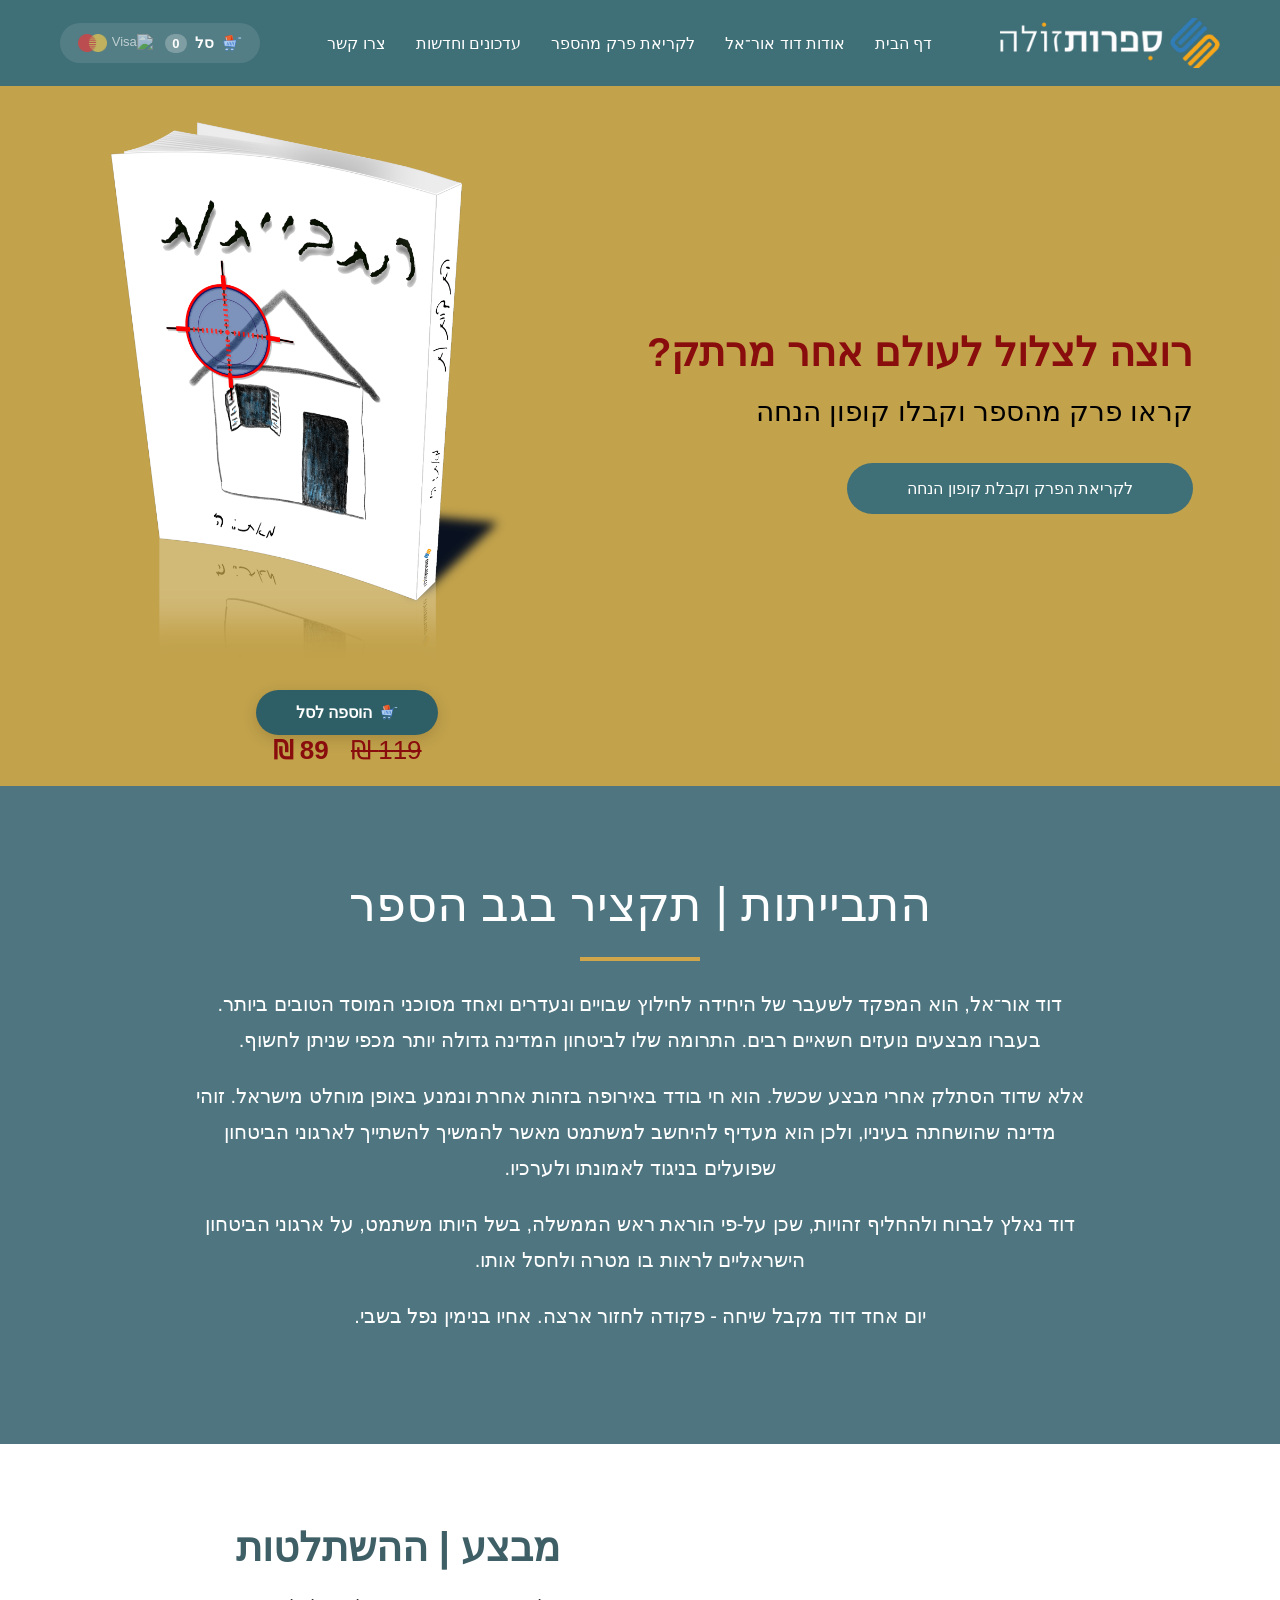
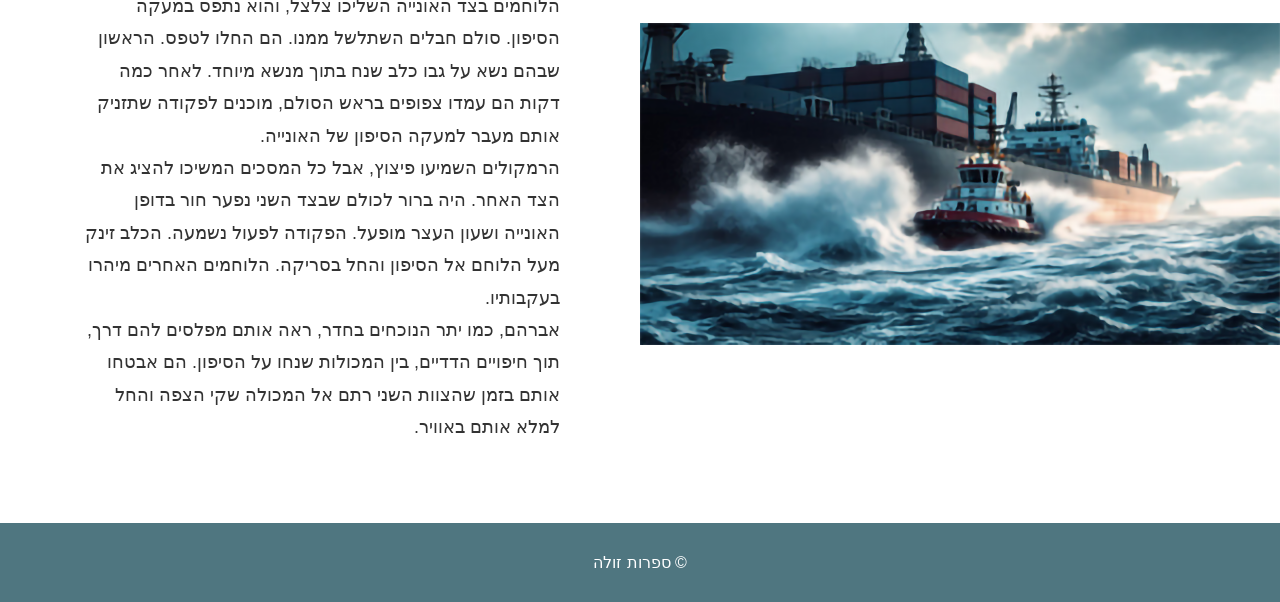
==== index.html @ fcc539bd "back to floating words though no cart" ====
<!DOCTYPE html>
<html lang="he" dir="rtl">
<head>
    <meta charset="UTF-8">
    <meta name="viewport" content="width=device-width, initial-scale=1">
    <title>ספרות זולה</title>
    <link rel="stylesheet" href="css/style.css">
</head>

<body>
<div id="floating-words"></div>

<!-- NAVBAR -->
<script src="js/header.js"></script>

<!-- HERO -->

<section class="hero">

    <div class="hero-overlay"></div>

    <div class="hero-content">

        <div class="text-side">
            <h1 class="headline">רוצה לצלול לעולם אחר מרתק?</h1>
            <h2 class="subheadline">קראו פרק מהספר וקבלו קופון הנחה</h2>
            <button class="cta-btn" onclick="location.href='perek.html'">לקריאת הפרק וקבלת קופון הנחה</button>
        </div>

        <div class="book-side">
            <img class="book-img" src="images/bookcover-ready.png" alt="כריכת הספר התבייתות">
            <button class="add-cart-btn" onclick="addToCart('התבייתות – דוד אור־אל', 89)">
                <img src="images/cart.png" alt="" class="btn-cart-icon">
                הוספה לסל
            </button>
            <div class="price-area">
                <span class="old-price">119 ₪</span>
                <span class="new-price">89 ₪</span>
            </div>
        </div>

    </div>

</section>

<!-- SUMMARY -->

<section class="summary">

    <h2>התבייתות | תקציר בגב הספר</h2>

    <div class="gold-line"></div>

    <p>
        דוד אור־אל, הוא המפקד לשעבר של היחידה לחילוץ שבויים ונעדרים ואחד מסוכני המוסד הטובים ביותר. בעברו מבצעים נועזים חשאיים רבים. התרומה שלו לביטחון המדינה גדולה יותר מכפי שניתן לחשוף.
    </p>

    <p>
        אלא שדוד הסתלק אחרי מבצע שכשל. הוא חי בודד באירופה בזהות אחרת ונמנע באופן מוחלט מישראל. זוהי מדינה שהושחתה בעיניו, ולכן הוא מעדיף להיחשב למשתמט מאשר להמשיך להשתייך לארגוני הביטחון שפועלים בניגוד לאמונתו ולערכיו.
    </p>

    <p>
        דוד נאלץ לברוח ולהחליף זהויות, שכן על-פי הוראת ראש הממשלה, בשל היותו משתמט, על ארגוני הביטחון הישראליים לראות בו מטרה ולחסל אותו.
    </p>

    <p>
        יום אחד דוד מקבל שיחה - פקודה לחזור ארצה. אחיו בנימין נפל בשבי.
    </p>

</section>

<!-- SECOND SECTION -->

<section class="section-two">

    <img src="images/ship.png" alt="תרגיל שייטת">

    <div class="text">

        <h2>מבצע | ההשתלטות</h2>

        <p>
            הלוחמים בצד האונייה השליכו צלצל, והוא נתפס במעקה הסיפון. סולם חבלים השתלשל ממנו. הם החלו לטפס. הראשון שבהם נשא על גבו כלב שנח בתוך מנשא מיוחד. לאחר כמה דקות הם עמדו צפופים בראש הסולם, מוכנים לפקודה שתזניק אותם מעבר למעקה הסיפון של האונייה.
        </p>

        <p>
            הרמקולים השמיעו פיצוץ, אבל כל המסכים המשיכו להציג את הצד האחר. היה ברור לכולם שבצד השני נפער חור בדופן האונייה ושעון העצר מופעל. הפקודה לפעול נשמעה. הכלב זינק מעל הלוחם אל הסיפון והחל בסריקה. הלוחמים האחרים מיהרו בעקבותיו.
        </p>

        <p>
            אברהם, כמו יתר הנוכחים בחדר, ראה אותם מפלסים להם דרך, תוך חיפויים הדדיים, בין המכולות שנחו על הסיפון. הם אבטחו אותם בזמן שהצוות השני רתם אל המכולה שקי הצפה והחל למלא אותם באוויר.
        </p>

    </div>

</section>

<!-- FOOTER -->

<footer class="site-footer">
    <p>© ספרות זולה</p>
</footer>

<script>
(function() {
    var words = ["מוסד", "מרגלים", "ריגול", "צה״ל", "מתח", "פטריוטים", "מבצעים", "פוליטיקה", "שחיתות", "ישראל", "אהבה", "הרפתקאה", "שב״כ", "תחכום", "תחבולה", "עניין", "ריגוש", "שמחה", "פיתויים", "אכזבות"];
    var container = document.getElementById('floating-words');
    var activeWords = new Set();
    if (!container) return;

    function spawn() {
        if (!container) return;

        // Pick a word that isn't currently on screen
        var available = words.filter(function(w) { return !activeWords.has(w); });
        if (available.length === 0) {
            // All words are active — wait and retry
            setTimeout(spawn, 500);
            return;
        }

        var el = document.createElement('div');
        el.style.cssText = 'position:absolute;font-family:Frank Ruhl Libre,serif;font-weight:700;white-space:nowrap;user-select:none;opacity:0;color:black;pointer-events:none;';
        el.textContent = available[Math.floor(Math.random() * available.length)];
        el.style.left = (10 + Math.random() * 75) + 'vw';
        el.style.top = (10 + Math.random() * 70) + 'vh';
        el.style.fontSize = (20 + Math.floor(Math.random() * 25)) + 'px';
        var dirX = (Math.random() > 0.5 ? 1 : -1) * (80 + Math.random() * 120);
        var dirY = (Math.random() > 0.5 ? 1 : -1) * (80 + Math.random() * 120);
        el.style.setProperty('--dx', dirX + 'px');
        el.style.setProperty('--dy', dirY + 'px');
        el.style.animation = 'floatDrift 3s ease-out forwards';
        container.appendChild(el);

        // Track this word as active so it won't reappear until it finishes
        var wordText = el.textContent;
        activeWords.add(wordText);

        // Remove from active set when animation ends
        el.addEventListener('animationend', function() {
            activeWords.delete(wordText);
            el.remove();
        });

        // Schedule next spawn after this one finishes
        setTimeout(spawn, 4000 + Math.random() * 5000);
    }

    // Start with a few words at staggered intervals
    spawn();
    setTimeout(spawn, 800);
    setTimeout(spawn, 1600);
})();
</script>
</body>
</html>
---- css/style.css ----
/* ================= GLOBAL ================= */

* {
  margin: 0;
  padding: 0;
  box-sizing: border-box;
}

body {
  font-family: 'Heebo', sans-serif;
  direction: rtl;
  background: white;
}

/* ================= FLOATING WORDS ================= */
#floating-words {
    position: fixed;
    top: 0;
    left: 0;
    width: 100%;
    height: 100%;
    z-index: 99999;
    pointer-events: none;
    overflow: hidden;
}

@keyframes floatDrift {
    0%   { opacity: 0; transform: translate(0, 0); }
    6%   { opacity: 0.75; }
    80%  { opacity: 0.75; transform: translate(calc(var(--dx) * 0.8), calc(var(--dy) * 0.8)); }
    88%  { opacity: 0; transform: translate(var(--dx), var(--dy)); }
    100% { opacity: 0; transform: translate(var(--dx), var(--dy)); }
}

/* ================= SUMMARY SECTION ================= */
.summary {
    background: #4f7680;
    color: white;
    padding: 90px 20px;
    text-align: center;
}

.summary h2 {
    font-size: 48px;
    font-weight: 300;
}

.gold-line {
    width: 120px;
    height: 4px;
    background: #d1a64a;
    margin: 25px auto;
}

.summary p {
    max-width: 900px;
    margin: 20px auto;
    font-size: 20px;
    line-height: 1.8;
}

/* ================= SECOND SECTION ================= */
.section-two {
    display: flex;
    align-items: center;
}

.section-two img {
    width: 50%;
    display: block;
}

.section-two .text {
    width: 50%;
    padding: 80px;
}

.section-two h2 {
    font-size: 40px;
    color: #3f5f67;
    margin-bottom: 20px;
}

.section-two .text p {
    font-size: 18px;
    line-height: 1.8;
    color: #333;
}

/* ================= SITE FOOTER ================= */
.site-footer {
    background: #4f7680;
    color: white;
    text-align: center;
    padding: 30px;
    direction: rtl;
}

/* ============= UNIFIED SITE HEADER ============ */
.site-header {
    background: #3f6f77;
    display: flex;
    justify-content: space-between;
    align-items: center;
    padding: 18px 60px;
    color: white;
}

.header-container {
    display: flex;
    align-items: center;
    justify-content: space-between;
    width: 100%;
    max-width: 1400px;
    margin: 0 auto;
}

.site-header .logo img {
    height: 50px;
    width: auto;
    display: block;
}

.main-menu {
    display: flex;
    gap: 30px;
}

.main-menu a {
    color: white;
    text-decoration: none;
    font-size: 16px;
    transition: 0.3s;
}

.main-menu a:hover {
    color: #d7b84a;
}

/* ============= CART AREA ============ */
.cart-area {
    display: flex;
    align-items: center;
    gap: 8px;
    cursor: pointer;
    padding: 8px 16px;
    border-radius: 25px;
    transition: 0.3s;
    position: relative;
    background: rgba(255,255,255,0.1);
    border: 2px solid transparent;
}

.cart-area:hover {
    background: rgba(255,255,255,0.2);
    border-color: rgba(255,255,255,0.3);
}

.cart-area.has-items {
    background: #d7b84a;
    border-color: #c9a83a;
}

.cart-area.has-items:hover {
    background: #c9a83a;
    border-color: #b89030;
}

.cart-area.has-items::before {
    content: '';
    position: absolute;
    top: -4px;
    right: -4px;
    width: 12px;
    height: 12px;
    background: #e74c3c;
    border-radius: 50%;
    border: 2px solid #3f6f77;
    animation: pulse 2s infinite;
}

@keyframes pulse {
    0%   { box-shadow: 0 0 0 0 rgba(231,76,60,0.5); }
    70%  { box-shadow: 0 0 0 8px rgba(231,76,60,0); }
    100% { box-shadow: 0 0 0 0 rgba(231,76,60,0); }
}

.cart-icon {
    height: 20px;
    width: auto;
    flex-shrink: 0;
}

.cart-label {
    font-size: 15px;
    font-weight: 600;
}

.cart-badge {
    background: rgba(255,255,255,0.25);
    color: white;
    font-size: 13px;
    font-weight: 700;
    padding: 2px 7px;
    border-radius: 12px;
    min-width: 22px;
    text-align: center;
    transition: 0.3s;
}

.cart-area.has-items .cart-badge {
    background: white;
    color: #3f6f77;
}

.secure-badge {
    font-size: 13px;
    opacity: 0.7;
    margin-right: 4px;
    display: flex;
    align-items: center;
    gap: 5px;
}

.payment-icon {
    height: 18px;
    width: auto;
    opacity: 0.9;
    vertical-align: middle;
}

.cart-area.has-items .payment-icon {
    opacity: 1;
}

/* ============= LEGACY navbar class (backward compat) ===== */
.navbar {
  background: #3f6f77;
  display: flex;
  justify-content: space-between;
  align-items: center;
  padding: 18px 60px;
  color: white;
}

.navbar .logo {
  font-size: 34px;
  font-weight: 800;
}

.navbar .logo img {
  height: 50px;
  width: auto;
  display: block;
}

.navbar .nav-center {
  display: flex;
  gap: 35px;
}

.navbar .nav-center a {
  color: white;
  text-decoration: none;
  font-size: 17px;
  transition: 0.3s;
}

.navbar .nav-center a:hover {
  color: #d7b84a;
}

.navbar .nav-left {
  display: flex;
  align-items: center;
  gap: 15px;
}

.navbar .nav-left img {
  height: 24px;
  margin-left: 10px;
}

/* ================= HERO (HOMEPAGE) ================= */

.hero {
  position: relative;
  background: #c2a24c;
  height: 700px;
  display: flex;
  align-items: center;
  justify-content: center;
  overflow: hidden;
}

.hero-overlay {
  position: absolute;
  width: 100%;
  height: 100%;
  background: rgba(194,162,76,0.9);
  top: 0;
  left: 0;
}

.hero-content {
  position: relative;
  display: flex;
  width: 90%;
  max-width: 1400px;
  justify-content: center;
  align-items: center;
  gap: 40px;
}

.book-side {
  text-align: center;
  flex-shrink: 0;
  display: flex;
  flex-direction: column;
  align-items: center;
}

.book-img {
  width: 520px;
  margin-bottom: 0;
}

.buy-btn {
  background: #2f5f66;
  color: white;
  border: none;
  padding: 14px 50px;
  border-radius: 12px;
  font-size: 16px;
  margin-bottom: 15px;
}

.price-blue {
  font-size: 28px;
  color: #2f5f66;
  font-weight: 600;
}

.text-side {
  text-align: right;
  max-width: 550px;
}

.headline {
  font-size: 40px;
  color: #8a0d0d;
  margin-bottom: 20px;
}

.subheadline {
  font-size: 28px;
  color: black;
  font-weight: 400;
  margin-bottom: 35px;
}

.cta-btn {
  background: #3f6f77;
  color: white;
  border: none;
  padding: 16px 60px;
  border-radius: 30px;
  font-size: 16px;
  margin-bottom: 30px;
  cursor: pointer;
}

.price-area {
  font-size: 26px;
}

.old-price {
  text-decoration: line-through;
  margin-left: 15px;
  color: #8a0d0d;
}

.new-price {
  color: #8a0d0d;
  font-weight: 600;
}

.add-cart-btn {
  display: inline-flex;
  align-items: center;
  gap: 8px;
  background: #2f5f66;
  color: white;
  border: none;
  padding: 13px 40px;
  border-radius: 25px;
  font-size: 16px;
  font-family: 'Heebo', sans-serif;
  font-weight: 600;
  cursor: pointer;
  transition: 0.2s;
  box-shadow: 0 4px 15px rgba(0,0,0,0.15);
  margin-top: 0;
  align-self: center;
}

.add-cart-btn:hover {
  background: #1e4048;
  transform: translateY(-2px);
  box-shadow: 0 6px 20px rgba(0,0,0,0.2);
}

.btn-cart-icon {
  width: 18px;
  height: auto;
}

/* ================= CART DRAWER ================= */

.cart-link {
  cursor: pointer;
  background: rgba(255,255,255,0.15);
  padding: 6px 16px;
  border-radius: 20px;
  font-size: 15px;
  transition: 0.3s;
}

.cart-link:hover {
  background: rgba(255,255,255,0.25);
}

.cart-drawer {
  position: fixed;
  top: 0;
  left: 0;
  width: 380px;
  height: 100vh;
  background: white;
  box-shadow: -5px 0 30px rgba(0,0,0,0.2);
  z-index: 1001;
  transform: translateX(-100%);
  transition: 0.3s;
  display: flex;
  flex-direction: column;
}

.cart-drawer.open {
  transform: translateX(0);
}

.cart-header {
  display: flex;
  justify-content: space-between;
  align-items: center;
  padding: 20px 25px;
  border-bottom: 1px solid #eee;
  background: #3f6f77;
  color: white;
}

.cart-header h3 {
  font-size: 20px;
}

.close-btn {
  background: none;
  border: none;
  font-size: 28px;
  color: white;
  cursor: pointer;
  line-height: 1;
}

.cart-items-list {
  flex: 1;
  overflow-y: auto;
  padding: 20px 25px;
}

.cart-items-list p {
  text-align: center;
  color: #888;
  font-size: 15px;
  padding: 30px 0;
}

.cart-footer {
  padding: 20px 25px;
  border-top: 1px solid #eee;
  background: #f9f9f9;
}

.total-row {
  font-size: 20px;
  font-weight: 700;
  margin-bottom: 15px;
  color: #3f6f77;
}

.checkout-btn {
  width: 100%;
  background: #3f6f77;
  color: white;
  border: none;
  padding: 14px;
  border-radius: 10px;
  font-size: 16px;
  cursor: pointer;
  transition: 0.3s;
}

.checkout-btn:hover {
  background: #2d535c;
}

#overlay {
  display: none;
  position: fixed;
  inset: 0;
  background: rgba(0,0,0,0.5);
  z-index: 1000;
}

/* ================= RESPONSIVE ================= */

@media (max-width: 1000px) {
  .hero-content {
    flex-direction: column;
    text-align: center;
  }

  .book-img {
    width: 220px;
  }

  .hero {
    height: auto;
    padding: 60px 0;
  }
}

/* ================= CHECKOUT POPUP ================= */

.checkout-popup {
    display: none;
    position: fixed;
    inset: 0;
    background: rgba(0,0,0,0.6);
    z-index: 9999;
    align-items: center;
    justify-content: center;
}

.checkout-popup-inner {
    background: white;
    border-radius: 20px;
    padding: 40px;
    max-width: 480px;
    width: 90%;
    text-align: center;
    direction: rtl;
    box-shadow: 0 20px 60px rgba(0,0,0,0.3);
    position: relative;
    animation: popupSlideIn 0.3s ease;
}

@keyframes popupSlideIn {
    from { transform: translateY(30px); opacity: 0; }
    to   { transform: translateY(0);    opacity: 1; }
}

.checkout-popup-icon {
    font-size: 50px;
    margin-bottom: 15px;
}

.checkout-popup h2 {
    font-family: 'Frank Ruhl Libre', serif;
    font-size: 26px;
    color: #2a2018;
    margin-bottom: 10px;
}

.checkout-popup p {
    font-size: 15px;
    color: #666;
    margin-bottom: 25px;
    line-height: 1.6;
}

.checkout-popup-total {
    font-size: 22px;
    font-weight: 700;
    color: #3f6f77;
    margin-bottom: 25px;
}

.checkout-popup-btns {
    display: flex;
    gap: 12px;
    justify-content: center;
    flex-wrap: wrap;
}

.checkout-popup .checkout-btn {
    background: #3f6f77;
    color: white;
    border: none;
    padding: 14px 30px;
    border-radius: 25px;
    font-size: 15px;
    font-family: 'Heebo', sans-serif;
    font-weight: 600;
    cursor: pointer;
    transition: 0.2s;
}

.checkout-popup .checkout-btn:hover {
    background: #2d535c;
}

.checkout-popup .continue-btn {
    background: white;
    color: #3f6f77;
    border: 2px solid #3f6f77;
    padding: 12px 28px;
    border-radius: 25px;
    font-size: 15px;
    font-family: 'Heebo', sans-serif;
    font-weight: 600;
    cursor: pointer;
    transition: 0.2s;
}

.checkout-popup .continue-btn:hover {
    background: #e8f2f4;
}

.checkout-popup .close-popup-btn {
    position: absolute;
    top: 15px;
    left: 20px;
    background: none;
    border: none;
    font-size: 26px;
    color: #999;
    cursor: pointer;
}

.checkout-popup .close-popup-btn:hover { color: #333; }

/* ===== ENHANCED CART STYLES ===== */

.cart-subtotal-row {
    font-size: 15px;
    color: #555;
    margin-bottom: 6px;
    text-align: left;
}

.cart-delivery-row {
    font-size: 14px;
    color: #555;
    margin-bottom: 6px;
    text-align: left;
    padding: 8px 0;
    border-top: 1px solid #eee;
}

.cart-delivery-row div {
    display: flex;
    justify-content: space-between;
}

.delivery-section {
    border-top: 1px solid #eee;
    padding-top: 10px;
    margin-top: 5px;
}

.delivery-label {
    font-size: 13px;
    color: #777;
    margin-bottom: 8px;
}

.delivery-options {
    display: flex;
    flex-direction: column;
    gap: 8px;
}

.delivery-option {
    display: flex;
    align-items: center;
    gap: 10px;
    padding: 10px 14px;
    border: 2px solid #e0e0e0;
    border-radius: 10px;
    cursor: pointer;
    transition: 0.2s;
    font-size: 14px;
    color: #333;
}

.delivery-option:hover {
    border-color: #3f6f77;
    background: #f0f7f8;
}

.delivery-option.selected {
    border-color: #3f6f77;
    background: #e8f2f4;
    color: #2d535c;
}

.delivery-option input[type="radio"] {
    accent-color: #3f6f77;
    width: 16px;
    height: 16px;
}

.delivery-name {
    flex: 1;
}

.delivery-price {
    font-weight: 600;
    color: #3f6f77;
}

.cart-item {
    display: flex;
    justify-content: space-between;
    align-items: center;
    padding: 12px 0;
    border-bottom: 1px solid #eee;
}

.cart-item-info {
    display: flex;
    flex-direction: column;
    gap: 3px;
    flex: 1;
}

.cart-item-name {
    font-size: 15px;
    font-weight: 600;
    color: #2a2018;
}

.cart-item-price {
    font-size: 14px;
    color: #555;
}

.cart-remove-btn {
    background: none;
    border: none;
    color: #999;
    font-size: 22px;
    cursor: pointer;
    padding: 0 0 0 6px;
    line-height: 1;
    transition: 0.2s;
    border-radius: 50%;
    width: 32px;
    height: 32px;
    display: flex;
    align-items: center;
    justify-content: center;
}

.cart-remove-btn:hover {
    color: #c0392b;
    background: #fdf0f0;
}

.cart-empty {
    text-align: center;
    color: #999;
    font-size: 15px;
    padding: 30px 0;
}

.total-row {
    display: flex;
    justify-content: space-between;
    font-size: 18px;
    font-weight: 700;
    color: #3f6f77;
    padding: 10px 0;
    border-top: 2px solid #3f6f77;
    margin-top: 5px;
}

/* Chapter responsive */

@media (max-width: 768px) {
  .site-header {
      padding: 14px 20px;
      flex-direction: column;
      gap: 10px;
  }

  .main-menu {
      gap: 15px;
      flex-wrap: wrap;
      justify-content: center;
  }

  .main-menu a {
      font-size: 14px;
  }
}
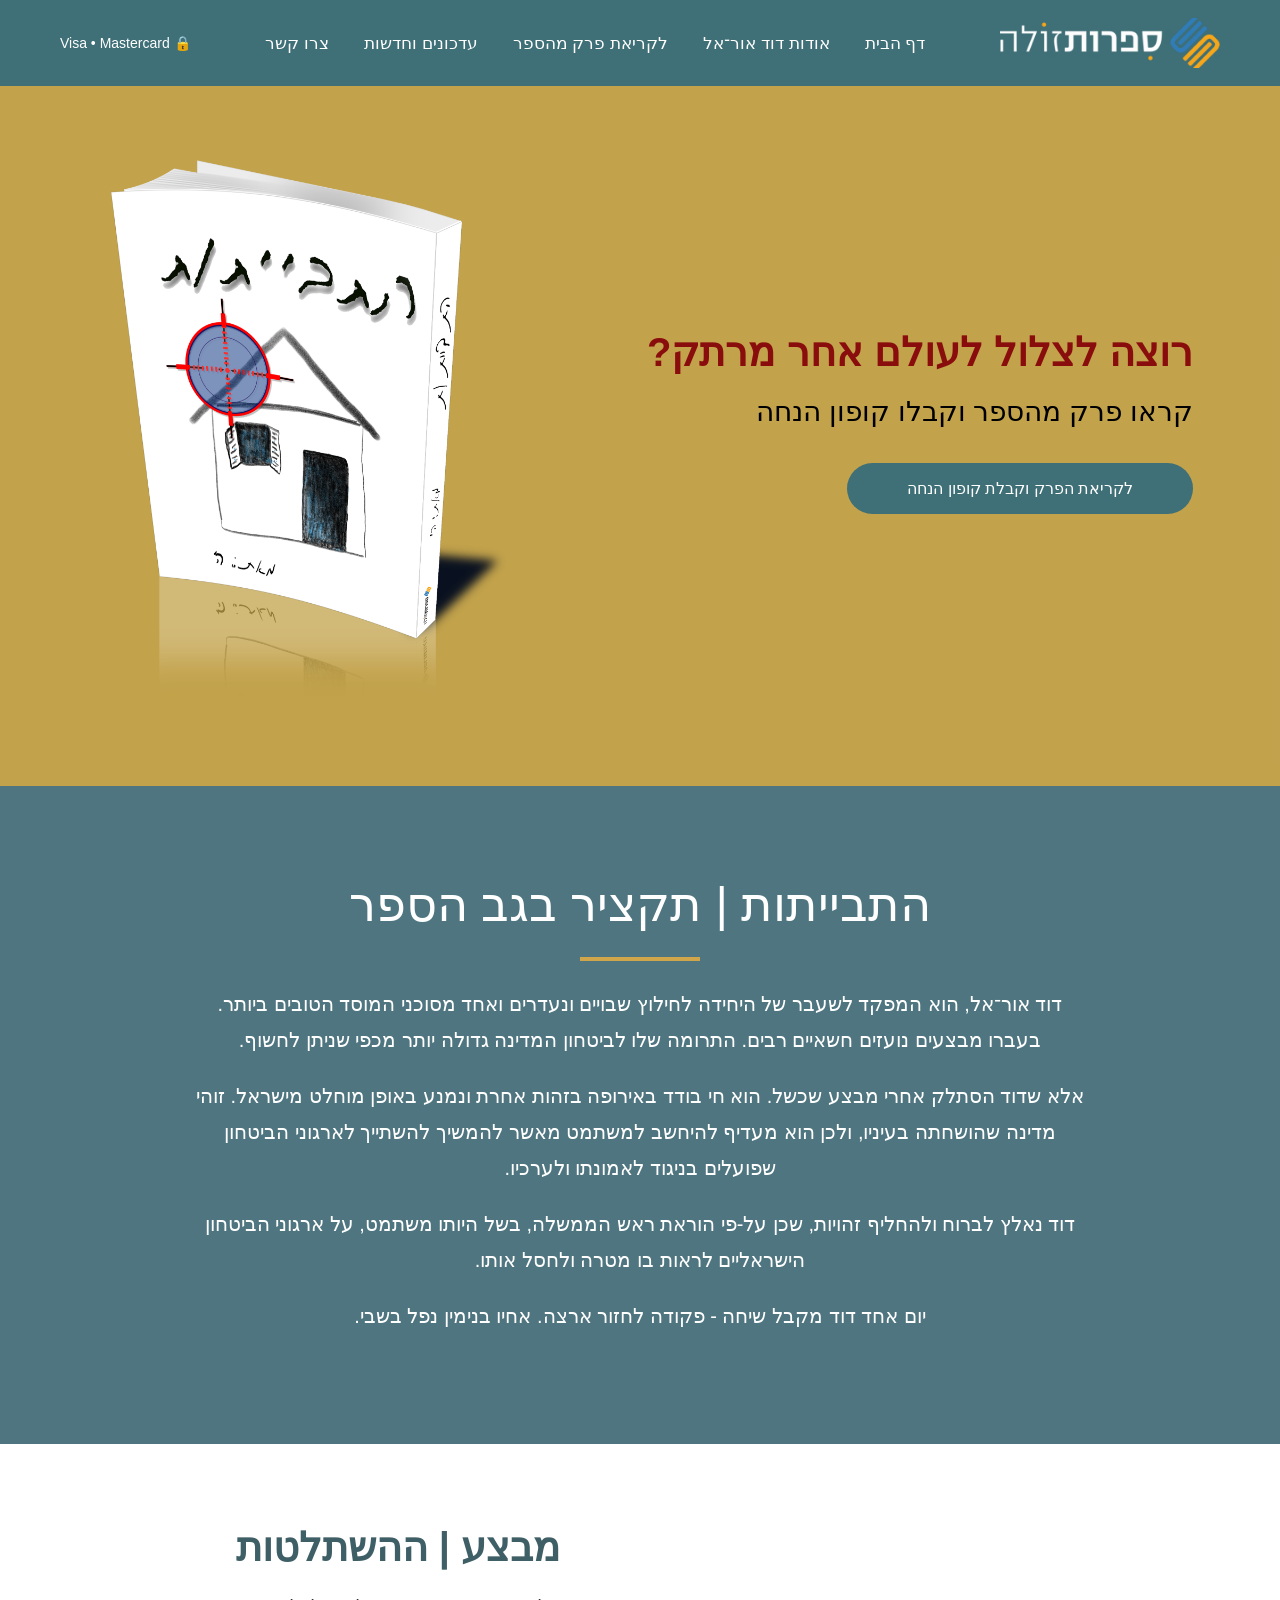
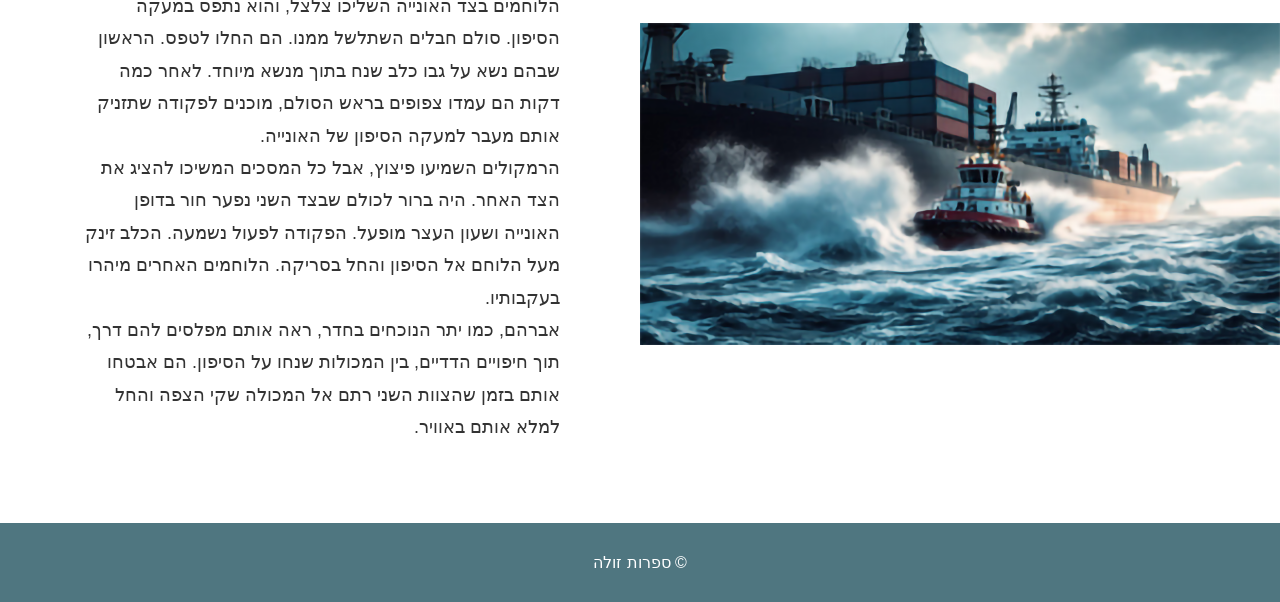
==== commit 172d1c58: "back to floating words though no cart" ====
--- a/index.html
+++ b/index.html
@@ -5,13 +5,33 @@
     <meta name="viewport" content="width=device-width, initial-scale=1">
     <title>ספרות זולה</title>
     <link rel="stylesheet" href="css/style.css">
+    <link rel="stylesheet" href="css/index.css">
 </head>
 
 <body>
-<div id="floating-words"></div>
+<div id="floating-words">
+</div>
 
 <!-- NAVBAR -->
-<script src="js/header.js"></script>
+
+<nav class="navbar">
+
+    <div class="logo"><img src="images/logo.png" alt="ספרות זולה"></div>
+
+    <div class="nav-center">
+        <a href="index.html">דף הבית</a>
+        <a href="about.html">אודות דוד אור־אל</a>
+        <a href="perek.html">לקריאת פרק מהספר</a>
+        <a href="news.html">עדכונים וחדשות</a>
+        <a href="contact.html">צרו קשר</a>
+    </div>
+
+    <div class="nav-left">
+        <!-- payment icons placeholder -->
+        <span style="color:white; font-size:14px;">🔒 Visa • Mastercard</span>
+    </div>
+
+</nav>
 
 <!-- HERO -->
 
@@ -29,14 +49,6 @@
 
         <div class="book-side">
             <img class="book-img" src="images/bookcover-ready.png" alt="כריכת הספר התבייתות">
-            <button class="add-cart-btn" onclick="addToCart('התבייתות – דוד אור־אל', 89)">
-                <img src="images/cart.png" alt="" class="btn-cart-icon">
-                הוספה לסל
-            </button>
-            <div class="price-area">
-                <span class="old-price">119 ₪</span>
-                <span class="new-price">89 ₪</span>
-            </div>
         </div>
 
     </div>
@@ -97,59 +109,63 @@
 
 <!-- FOOTER -->
 
-<footer class="site-footer">
+<footer class="footer">
     <p>© ספרות זולה</p>
 </footer>
 
 <script>
 (function() {
-    var words = ["מוסד", "מרגלים", "ריגול", "צה״ל", "מתח", "פטריוטים", "מבצעים", "פוליטיקה", "שחיתות", "ישראל", "אהבה", "הרפתקאה", "שב״כ", "תחכום", "תחבולה", "עניין", "ריגוש", "שמחה", "פיתויים", "אכזבות"];
+    var words = ["מוסד", "מרגלים", "ריגול", "צה״ל", "מתח", "פטריוטים", "מבצעים", "פוליטיקה", "שחיתות", "ישראל", "אהבה", "הרפתקאה", "שב״כ", "תחכום", "תחבולה", "עניין", "ריגוש", "שמחה", "פיתויים", "אכזבות", "סודות", "מודיעין", "חשאי", "משימה", "גיבורים"];
     var container = document.getElementById('floating-words');
-    var activeWords = new Set();
-    if (!container) return;
-
+    var wordElements = [];
+    
     function spawn() {
         if (!container) return;
-
-        // Pick a word that isn't currently on screen
-        var available = words.filter(function(w) { return !activeWords.has(w); });
-        if (available.length === 0) {
-            // All words are active — wait and retry
-            setTimeout(spawn, 500);
-            return;
-        }
-
         var el = document.createElement('div');
-        el.style.cssText = 'position:absolute;font-family:Frank Ruhl Libre,serif;font-weight:700;white-space:nowrap;user-select:none;opacity:0;color:black;pointer-events:none;';
-        el.textContent = available[Math.floor(Math.random() * available.length)];
+        el.style.cssText = 'position:absolute;font-family:Frank Ruhl Libre,serif;font-weight:700;white-space:nowrap;user-select:none;opacity:0;color:black;';
+        el.textContent = words[Math.floor(Math.random() * words.length)];
         el.style.left = (10 + Math.random() * 75) + 'vw';
         el.style.top = (10 + Math.random() * 70) + 'vh';
-        el.style.fontSize = (20 + Math.floor(Math.random() * 25)) + 'px';
-        var dirX = (Math.random() > 0.5 ? 1 : -1) * (80 + Math.random() * 120);
-        var dirY = (Math.random() > 0.5 ? 1 : -1) * (80 + Math.random() * 120);
-        el.style.setProperty('--dx', dirX + 'px');
-        el.style.setProperty('--dy', dirY + 'px');
-        el.style.animation = 'floatDrift 3s ease-out forwards';
+        el.style.fontSize = (22 + Math.floor(Math.random() * 28)) + 'px';
+        
+        // More varied directional movement
+        var dirX = (Math.random() - 0.5) * 2 * (70 + Math.random() * 100); // Range: -170px to +170px
+        var dirY = (Math.random() > 0.5 ? -1 : 1) * (0.8 + Math.random() * 0.5); // Range: -1.3 to +1.3
+        var rotDir = Math.random() > 0.5 ? 1 : -1;
+        
+        el.style.setProperty('--dirX', dirX + 'px');
+        el.style.setProperty('--dirY', dirY);
+        el.style.setProperty('--rotDir', rotDir);
+        
+        // Duration between 9-12 seconds for variety
+        var duration = 9 + Math.random() * 3;
+        el.style.animation = 'floatDrift ' + duration + 's linear infinite';
+        
         container.appendChild(el);
-
-        // Track this word as active so it won't reappear until it finishes
-        var wordText = el.textContent;
-        activeWords.add(wordText);
-
-        // Remove from active set when animation ends
-        el.addEventListener('animationend', function() {
-            activeWords.delete(wordText);
-            el.remove();
-        });
-
-        // Schedule next spawn after this one finishes
-        setTimeout(spawn, 4000 + Math.random() * 5000);
+        wordElements.push(el);
+        
+        // Clean up old elements after animation completes
+        setTimeout(function() {
+            if (wordElements.length > 15) {
+                var oldEl = wordElements.shift();
+                if (oldEl && oldEl.parentNode) {
+                    oldEl.parentNode.removeChild(oldEl);
+                }
+            }
+        }, duration * 1000);
     }
-
-    // Start with a few words at staggered intervals
-    spawn();
-    setTimeout(spawn, 800);
-    setTimeout(spawn, 1600);
+    
+    // Spawn initial words with staggered delays
+    for (var i = 0; i < 12; i++) {
+        (function(index) {
+            setTimeout(function() {
+                spawn();
+            }, index * 2000); // 2 second intervals
+        })(i);
+    }
+    
+    // Continue spawning new words every 2 seconds
+    setInterval(spawn, 2000);
 })();
 </script>
 </body>
--- a/css/style.css
+++ b/css/style.css
@@ -10,90 +10,6 @@
   font-family: 'Heebo', sans-serif;
   direction: rtl;
   background: white;
-}
-
-/* ================= FLOATING WORDS ================= */
-#floating-words {
-    position: fixed;
-    top: 0;
-    left: 0;
-    width: 100%;
-    height: 100%;
-    z-index: 99999;
-    pointer-events: none;
-    overflow: hidden;
-}
-
-@keyframes floatDrift {
-    0%   { opacity: 0; transform: translate(0, 0); }
-    6%   { opacity: 0.75; }
-    80%  { opacity: 0.75; transform: translate(calc(var(--dx) * 0.8), calc(var(--dy) * 0.8)); }
-    88%  { opacity: 0; transform: translate(var(--dx), var(--dy)); }
-    100% { opacity: 0; transform: translate(var(--dx), var(--dy)); }
-}
-
-/* ================= SUMMARY SECTION ================= */
-.summary {
-    background: #4f7680;
-    color: white;
-    padding: 90px 20px;
-    text-align: center;
-}
-
-.summary h2 {
-    font-size: 48px;
-    font-weight: 300;
-}
-
-.gold-line {
-    width: 120px;
-    height: 4px;
-    background: #d1a64a;
-    margin: 25px auto;
-}
-
-.summary p {
-    max-width: 900px;
-    margin: 20px auto;
-    font-size: 20px;
-    line-height: 1.8;
-}
-
-/* ================= SECOND SECTION ================= */
-.section-two {
-    display: flex;
-    align-items: center;
-}
-
-.section-two img {
-    width: 50%;
-    display: block;
-}
-
-.section-two .text {
-    width: 50%;
-    padding: 80px;
-}
-
-.section-two h2 {
-    font-size: 40px;
-    color: #3f5f67;
-    margin-bottom: 20px;
-}
-
-.section-two .text p {
-    font-size: 18px;
-    line-height: 1.8;
-    color: #333;
-}
-
-/* ================= SITE FOOTER ================= */
-.site-footer {
-    background: #4f7680;
-    color: white;
-    text-align: center;
-    padding: 30px;
-    direction: rtl;
 }
 
 /* ============= UNIFIED SITE HEADER ============ */
@@ -156,6 +72,7 @@
     border-color: rgba(255,255,255,0.3);
 }
 
+/* Cart has items — more visible */
 .cart-area.has-items {
     background: #d7b84a;
     border-color: #c9a83a;
@@ -166,6 +83,7 @@
     border-color: #b89030;
 }
 
+/* Pulsing dot when cart has items */
 .cart-area.has-items::before {
     content: '';
     position: absolute;
@@ -233,7 +151,8 @@
     opacity: 1;
 }
 
-/* ============= LEGACY navbar class (backward compat) ===== */
+/* ============= LEGACY navbar class (backward compat) */
+/* ===== navbar alias for .site-header (backward compat) ===== */
 .navbar {
   background: #3f6f77;
   display: flex;
@@ -312,6 +231,8 @@
   gap: 40px;
 }
 
+/* BOOK SIDE */
+
 .book-side {
   text-align: center;
   flex-shrink: 0;
@@ -340,6 +261,8 @@
   color: #2f5f66;
   font-weight: 600;
 }
+
+/* TEXT SIDE */
 
 .text-side {
   text-align: right;
@@ -384,6 +307,8 @@
   color: #8a0d0d;
   font-weight: 600;
 }
+
+/* Hero book-side add to cart button */
 
 .add-cart-btn {
   display: inline-flex;
@@ -540,7 +465,7 @@
   }
 }
 
-/* ================= CHECKOUT POPUP ================= */
+
 
 .checkout-popup {
     display: none;
@@ -673,6 +598,8 @@
     justify-content: space-between;
 }
 
+/* Delivery options */
+
 .delivery-section {
     border-top: 1px solid #eee;
     padding-top: 10px;
@@ -729,6 +656,8 @@
     font-weight: 600;
     color: #3f6f77;
 }
+
+/* Cart item rows */
 
 .cart-item {
     display: flex;
@@ -785,6 +714,8 @@
     padding: 30px 0;
 }
 
+/* Grand total row */
+
 .total-row {
     display: flex;
     justify-content: space-between;
@@ -796,6 +727,91 @@
     margin-top: 5px;
 }
 
+/* ===== SITE HEADER (matches index navbar) ===== */
+
+.site-header {
+    background: #3f6f77;
+    display: flex;
+    justify-content: space-between;
+    align-items: center;
+    padding: 18px 60px;
+    color: white;
+}
+
+.header-container {
+    display: flex;
+    align-items: center;
+    justify-content: space-between;
+    width: 100%;
+    max-width: 1400px;
+    margin: 0 auto;
+}
+
+.site-header .logo img {
+    height: 50px;
+    width: auto;
+    display: block;
+}
+
+.main-menu {
+    display: flex;
+    gap: 30px;
+}
+
+.main-menu a {
+    color: white;
+    text-decoration: none;
+    font-size: 16px;
+    transition: 0.3s;
+}
+
+.main-menu a:hover {
+    color: #d7b84a;
+}
+
+/* ===== SITE FOOTER (matches index footer) ===== */
+
+.site-footer {
+    background: #4f7680;
+    color: white;
+    text-align: center;
+    padding: 30px;
+    direction: rtl;
+}
+
+.footer-content {
+    display: flex;
+    flex-direction: column;
+    align-items: center;
+    gap: 10px;
+}
+
+.footer-links {
+    display: flex;
+    gap: 15px;
+    align-items: center;
+}
+
+.footer-links a {
+    color: white;
+    text-decoration: none;
+    font-size: 15px;
+    transition: 0.3s;
+}
+
+.footer-links a:hover {
+    color: #d7b84a;
+}
+
+.footer-sep {
+    color: rgba(255,255,255,0.4);
+}
+
+.footer-text {
+    font-size: 13px;
+    color: rgba(255,255,255,0.6);
+}
+
 /* Chapter responsive */
 
 @media (max-width: 768px) {
@@ -814,4 +830,4 @@
   .main-menu a {
       font-size: 14px;
   }
-}
+}
--- a/css/index.css
+++ b/css/index.css
@@ -0,0 +1,104 @@
+/* ================= FLOATING WORDS ================= */
+#floating-words {
+    position: fixed;
+    top: 0;
+    left: 0;
+    width: 100%;
+    height: 100%;
+    z-index: 99999;
+    pointer-events: none;
+    overflow: hidden;
+}
+
+.fw-word {
+    position: absolute;
+    font-family: 'Frank Ruhl Libre', serif;
+    font-weight: 700;
+    white-space: nowrap;
+    user-select: none;
+    opacity: 1;
+    color: rgba(0, 0, 0, 1);
+    filter: blur(0px);
+    animation: fw-float linear forwards;
+    will-change: transform, opacity;
+}
+
+@keyframes fw-float {
+    0%   { opacity: 1; transform: translateY(0) scale(1); }
+    90%  { opacity: 1; }
+    100% { opacity: 0; transform: translateY(-60px) scale(1.05); }
+}
+
+@keyframes floatDrift {
+    0%   { opacity: 0; transform: translate(0, 0) rotate(0deg) scale(0.95); }
+    15%  { opacity: 0.8; transform: translate(calc(var(--dirX) * 0.15), calc(var(--dirY) * 40px)) rotate(calc(var(--rotDir) * 3deg)) scale(1); }
+    30%  { opacity: 1; transform: translate(calc(var(--dirX) * 0.3), calc(var(--dirY) * 80px)) rotate(calc(var(--rotDir) * -2deg)) scale(1.02); }
+    50%  { opacity: 0.4; transform: translate(calc(var(--dirX) * 0.5), calc(var(--dirY) * 120px)) rotate(calc(var(--rotDir) * 1deg)) scale(1); }
+    65%  { opacity: 0.1; transform: translate(calc(var(--dirX) * 0.65), calc(var(--dirY) * 160px)) rotate(calc(var(--rotDir) * -1deg)) scale(0.98); }
+    75%  { opacity: 0; transform: translate(calc(var(--dirX) * 0.75), calc(var(--dirY) * 180px)) rotate(0deg) scale(0.95); }
+    85%  { opacity: 0.6; transform: translate(calc(var(--dirX) * 0.85), calc(var(--dirY) * 200px)) rotate(calc(var(--rotDir) * 2deg)) scale(1); }
+    100% { opacity: 0; transform: translate(var(--dirX), calc(var(--dirY) * 240px)) rotate(0deg) scale(0.95); }
+}
+
+/* ================= SUMMARY SECTION ================= */
+.summary {
+    background: #4f7680;
+    color: white;
+    padding: 90px 20px;
+    text-align: center;
+}
+
+.summary h2 {
+    font-size: 48px;
+    font-weight: 300;
+}
+
+.gold-line {
+    width: 120px;
+    height: 4px;
+    background: #d1a64a;
+    margin: 25px auto;
+}
+
+.summary p {
+    max-width: 900px;
+    margin: 20px auto;
+    font-size: 20px;
+    line-height: 1.8;
+}
+
+/* ================= SECOND SECTION ================= */
+.section-two {
+    display: flex;
+    align-items: center;
+}
+
+.section-two img {
+    width: 50%;
+    display: block;
+}
+
+.section-two .text {
+    width: 50%;
+    padding: 80px;
+}
+
+.section-two h2 {
+    font-size: 40px;
+    color: #3f5f67;
+    margin-bottom: 20px;
+}
+
+.section-two .text p {
+    font-size: 18px;
+    line-height: 1.8;
+    color: #333;
+}
+
+/* ================= FOOTER ================= */
+.footer {
+    background: #4f7680;
+    color: white;
+    text-align: center;
+    padding: 30px;
+}
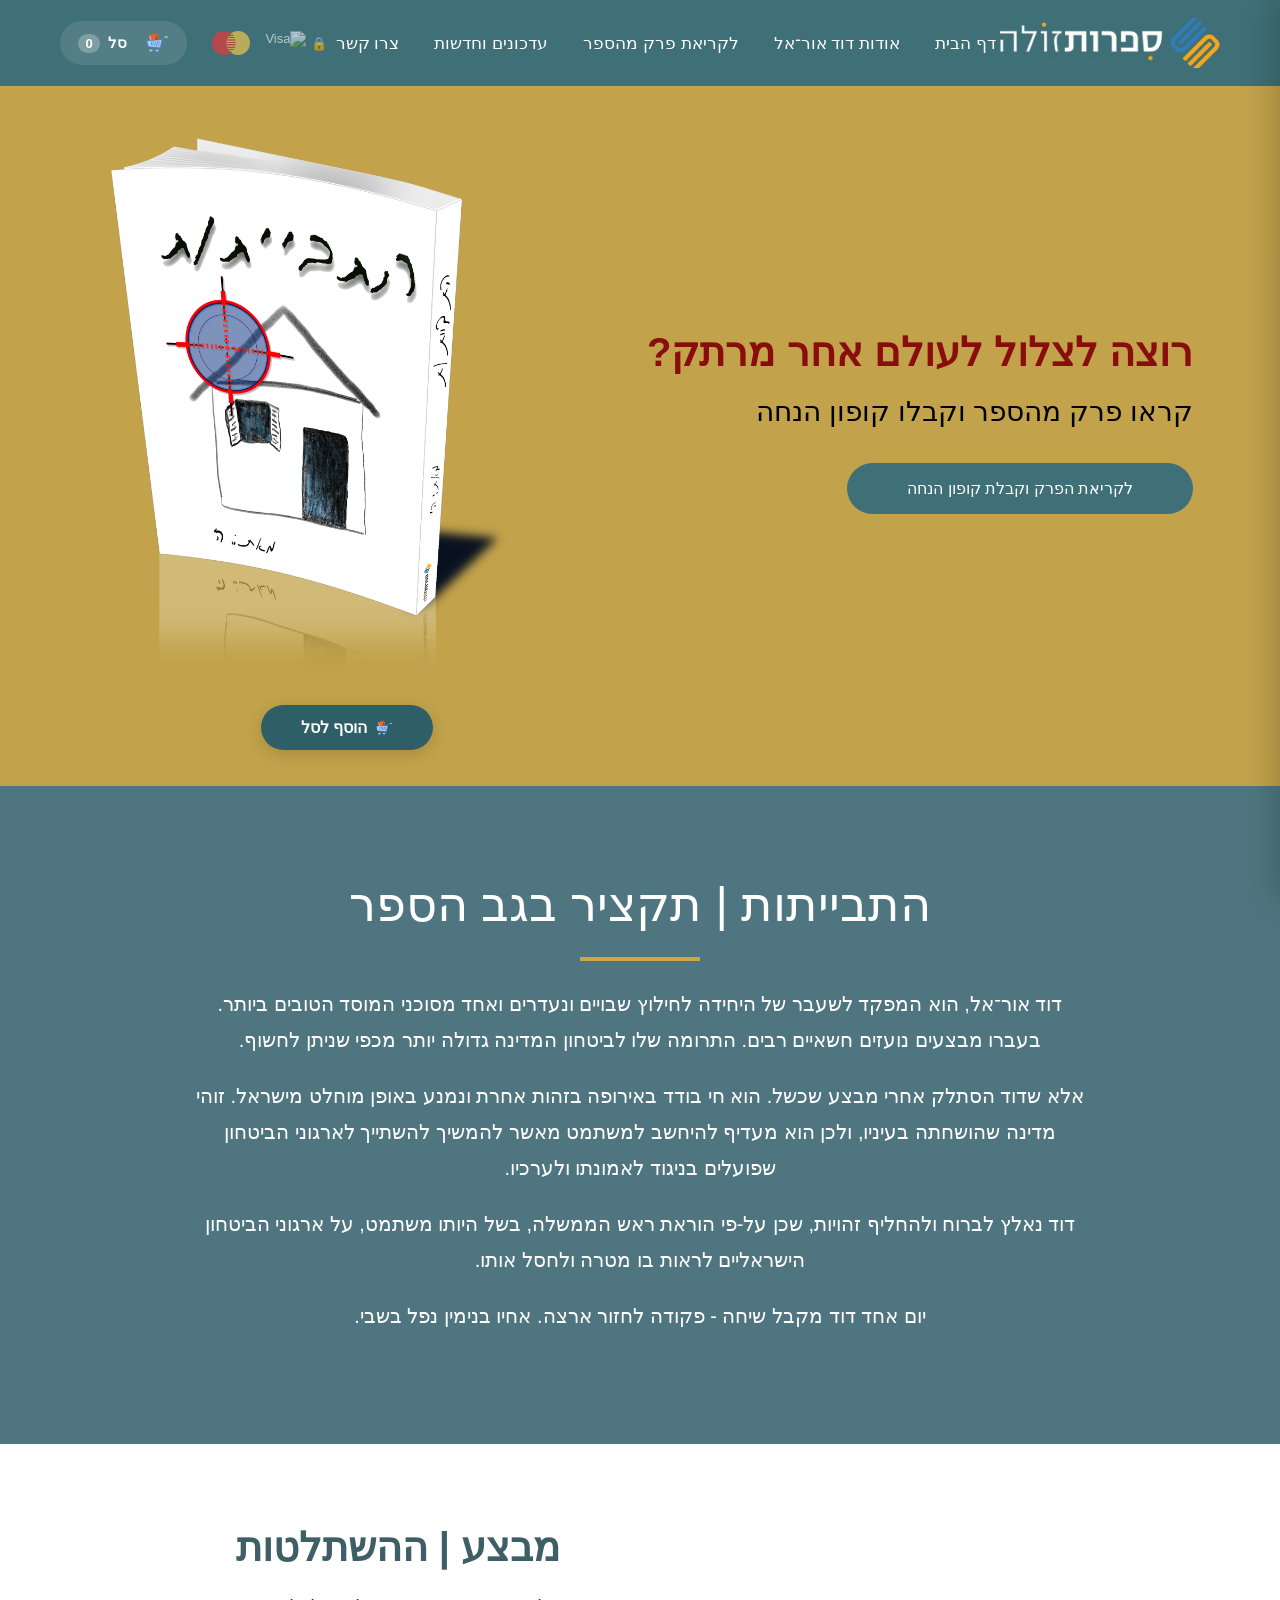
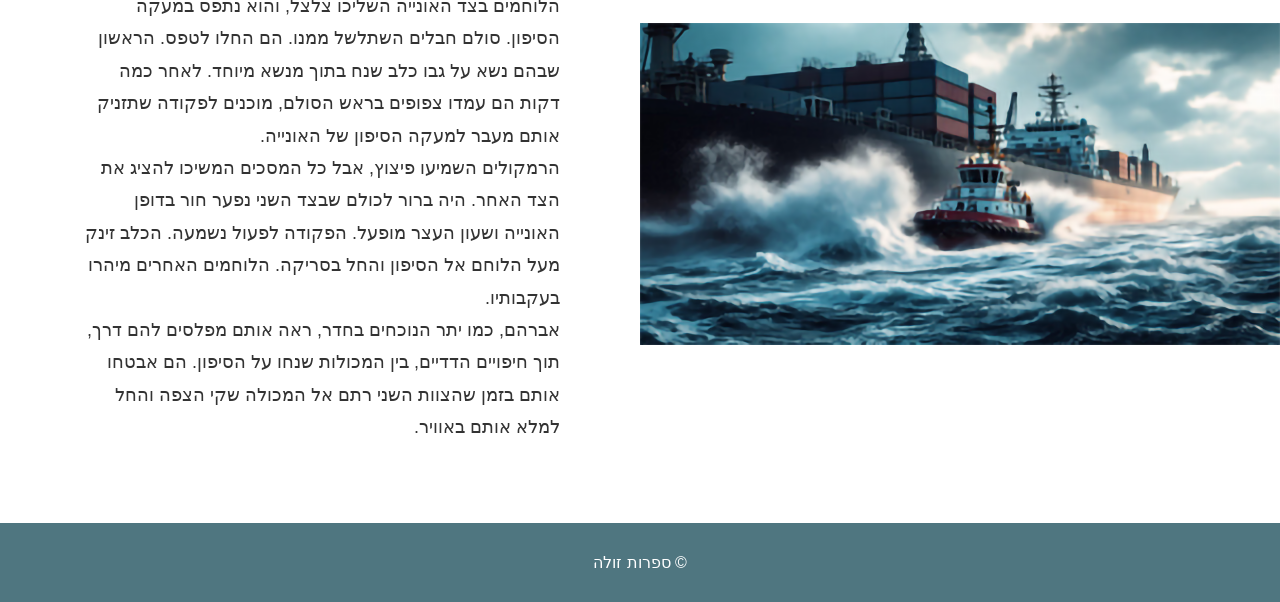
==== commit 863d0360: "fix the cart placing but delivery is missing" ====
--- a/index.html
+++ b/index.html
@@ -27,8 +27,17 @@
     </div>
 
     <div class="nav-left">
-        <!-- payment icons placeholder -->
-        <span style="color:white; font-size:14px;">🔒 Visa • Mastercard</span>
+        <span class="secure-badge">
+            🔒
+            <img src="images/visa.png" alt="Visa" class="payment-icon">
+            <img src="images/mastercard.png" alt="Mastercard" class="payment-icon">
+        </span>
+        
+        <div class="cart-area" onclick="toggleCart()" id="cart-area">
+            <img src="images/cart.png" alt="סל קניות" class="cart-icon">
+            <span class="cart-label">סל</span>
+            <span class="cart-badge" id="cart-count">0</span>
+        </div>
     </div>
 
 </nav>
@@ -49,6 +58,10 @@
 
         <div class="book-side">
             <img class="book-img" src="images/bookcover-ready.png" alt="כריכת הספר התבייתות">
+            <button class="add-cart-btn" onclick="addToCart('התבייתות', 79)">
+                <img src="images/cart.png" alt="סל" class="btn-cart-icon">
+                הוסף לסל
+            </button>
         </div>
 
     </div>
@@ -113,9 +126,116 @@
     <p>© ספרות זולה</p>
 </footer>
 
+<!-- CART DRAWER -->
+<div id="cart-drawer" class="cart-drawer">
+    <div class="cart-header">
+        <h3>סל הקניות שלי</h3>
+        <button onclick="toggleCart()" class="close-btn">×</button>
+    </div>
+    <div id="cart-items" class="cart-items-list"></div>
+    <div class="cart-footer">
+        <div class="cart-subtotal-row">ספרים: <span id="cart-total">₪0</span></div>
+        <div id="cart-delivery" class="cart-delivery-row"></div>
+        <div id="cart-grand-total" class="total-row" style="display:none;"></div>
+        <button id="checkout-btn" class="checkout-btn" disabled>לתשלום מאובטח</button>
+    </div>
+</div>
+<div id="overlay" onclick="toggleCart()"></div>
+
+<!-- CHECKOUT POPUP -->
+<div id="checkout-popup" class="checkout-popup">
+    <div class="checkout-popup-inner">
+        <button class="close-popup-btn" onclick="hideCheckoutPopup()">×</button>
+        <div class="checkout-popup-icon">✅</div>
+        <h2>הספר נוסף לסל!</h2>
+        <p>הוספת את "התבייתות" לסל הקניות שלך.<br>לתשלום מאובטח — הזמינו עכשיו.</p>
+        <div class="checkout-popup-total">₪79</div>
+        <div class="checkout-popup-btns">
+            <button class="checkout-btn" onclick="goToCheckout()">לתשלום</button>
+            <button class="continue-btn" onclick="hideCheckoutPopup()">המשך קניות</button>
+        </div>
+    </div>
+</div>
+
+<script>
+// Simple cart functionality
+var cart = [];
+
+function addToCart(name, price) {
+    cart.push({name: name, price: price});
+    updateCart();
+    showCheckoutPopup();
+}
+
+function removeFromCart(index) {
+    cart.splice(index, 1);
+    updateCart();
+}
+
+function updateCart() {
+    var cartItems = document.getElementById('cart-items');
+    var cartTotal = document.getElementById('cart-total');
+    var checkoutBtn = document.getElementById('checkout-btn');
+    var cartCount = document.getElementById('cart-count');
+    var cartArea = document.getElementById('cart-area');
+    
+    // Update cart count badge
+    cartCount.textContent = cart.length;
+    
+    // Add/remove has-items class for styling
+    if (cart.length > 0) {
+        cartArea.classList.add('has-items');
+    } else {
+        cartArea.classList.remove('has-items');
+    }
+    
+    if (cart.length === 0) {
+        cartItems.innerHTML = '<p class="cart-empty">הסל ריק</p>';
+        cartTotal.textContent = '₪0';
+        checkoutBtn.disabled = true;
+    } else {
+        var html = '';
+        var total = 0;
+        cart.forEach(function(item, index) {
+            total += item.price;
+            html += '<div class="cart-item">' +
+                    '<div class="cart-item-info">' +
+                    '<div class="cart-item-name">' + item.name + '</div>' +
+                    '<div class="cart-item-price">₪' + item.price + '</div>' +
+                    '</div>' +
+                    '<button class="cart-remove-btn" onclick="removeFromCart(' + index + ')">×</button>' +
+                    '</div>';
+        });
+        cartItems.innerHTML = html;
+        cartTotal.textContent = '₪' + total;
+        checkoutBtn.disabled = false;
+    }
+}
+
+function toggleCart() {
+    var drawer = document.getElementById('cart-drawer');
+    var overlay = document.getElementById('overlay');
+    drawer.classList.toggle('open');
+    overlay.style.display = drawer.classList.contains('open') ? 'block' : 'none';
+}
+
+function showCheckoutPopup() {
+    document.getElementById('checkout-popup').style.display = 'flex';
+}
+
+function hideCheckoutPopup() {
+    document.getElementById('checkout-popup').style.display = 'none';
+}
+
+function goToCheckout() {
+    hideCheckoutPopup();
+    toggleCart();
+}
+</script>
+
 <script>
 (function() {
-    var words = ["מוסד", "מרגלים", "ריגול", "צה״ל", "מתח", "פטריוטים", "מבצעים", "פוליטיקה", "שחיתות", "ישראל", "אהבה", "הרפתקאה", "שב״כ", "תחכום", "תחבולה", "עניין", "ריגוש", "שמחה", "פיתויים", "אכזבות", "סודות", "מודיעין", "חשאי", "משימה", "גיבורים"];
+    var words = ["מוסד", "מרגלים", "ריגול", "צה״ל", "מתח", "פטריוטיות", "מבצעים", "פוליטיקה", "שחיתות", "ישראל", "אהבות", "הרפתקאה", "שב״כ", "תחכום", "תחבולה", "עניין", "מסתורין", "סודות", "פעולה", "ריגוש", "שמחה", "פיתויים", "מוסד", "סודות", "מודיעין", "חשאי", "מבצעים", "גיבורים"];
     var container = document.getElementById('floating-words');
     var wordElements = [];
     
--- a/css/style.css
+++ b/css/style.css
@@ -358,13 +358,13 @@
 .cart-drawer {
   position: fixed;
   top: 0;
-  left: 0;
+  right: 0;
   width: 380px;
   height: 100vh;
   background: white;
   box-shadow: -5px 0 30px rgba(0,0,0,0.2);
   z-index: 1001;
-  transform: translateX(-100%);
+  transform: translateX(100%);
   transition: 0.3s;
   display: flex;
   flex-direction: column;
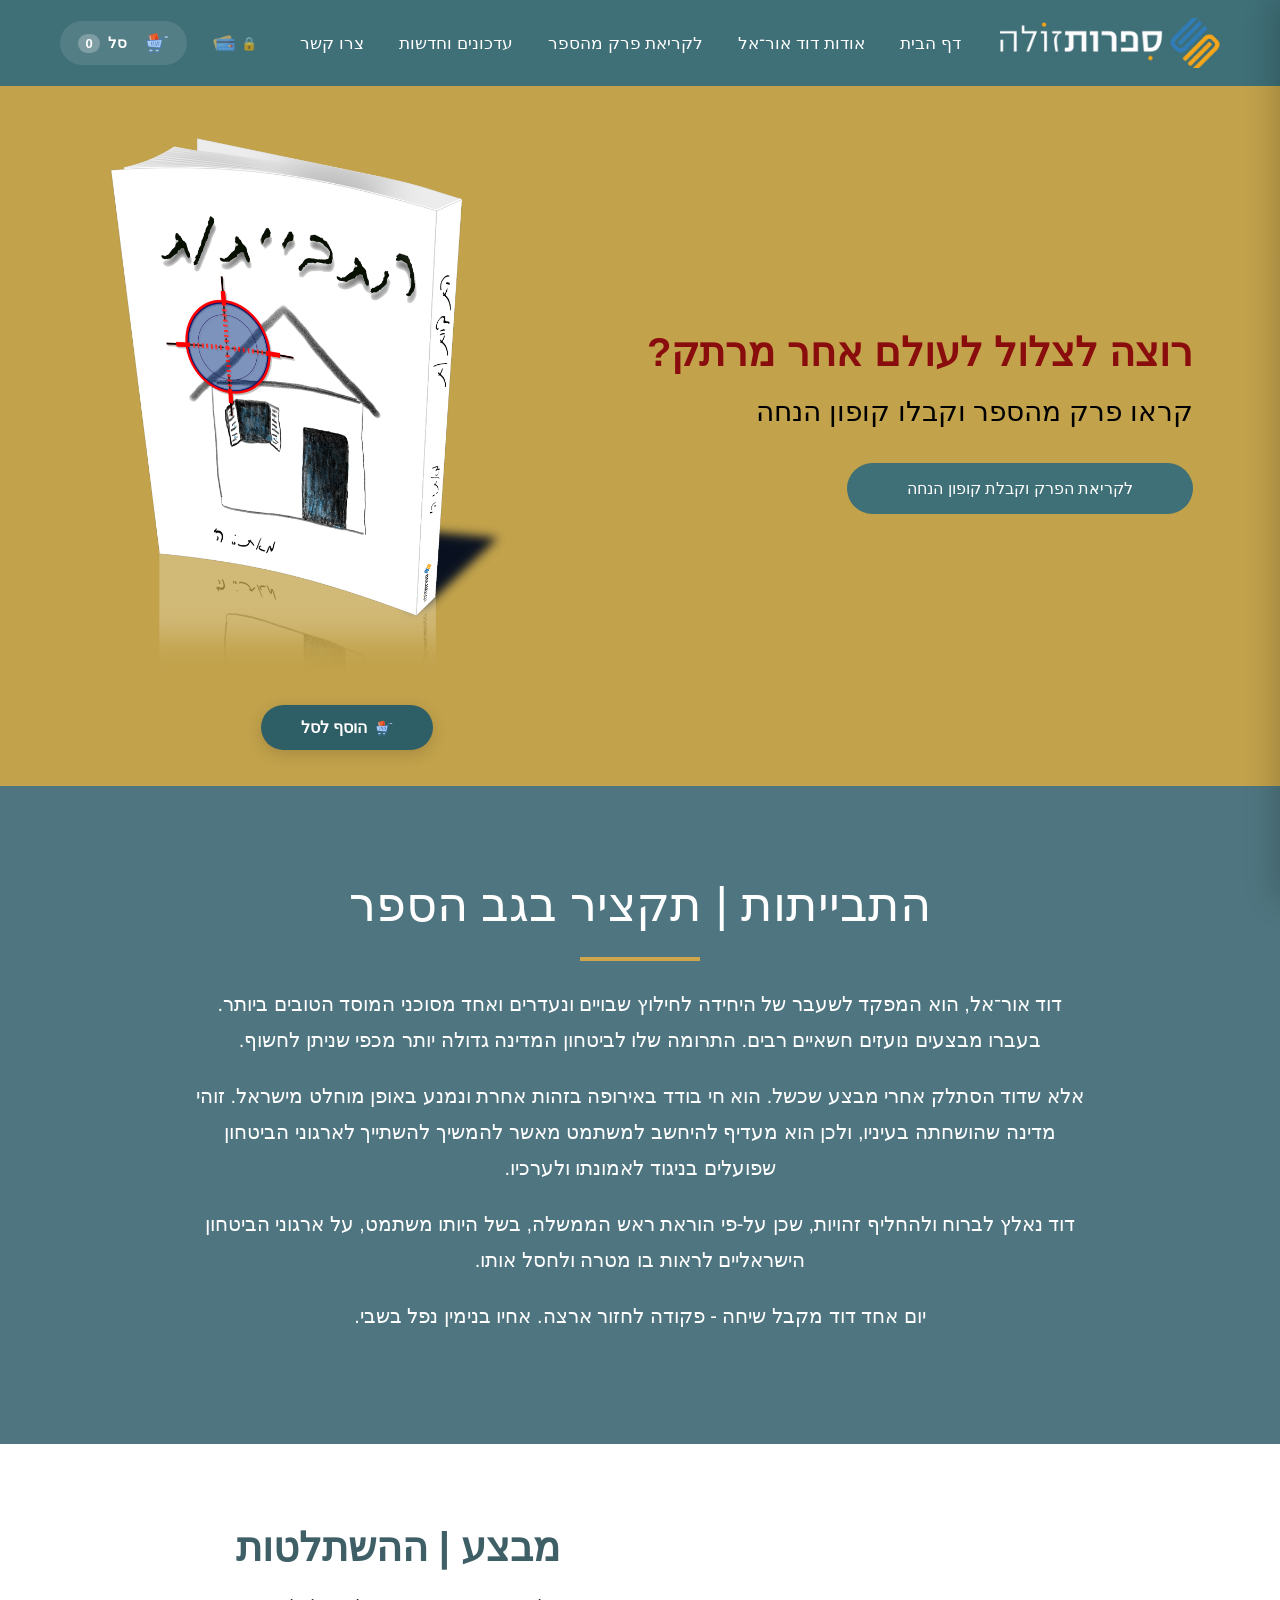
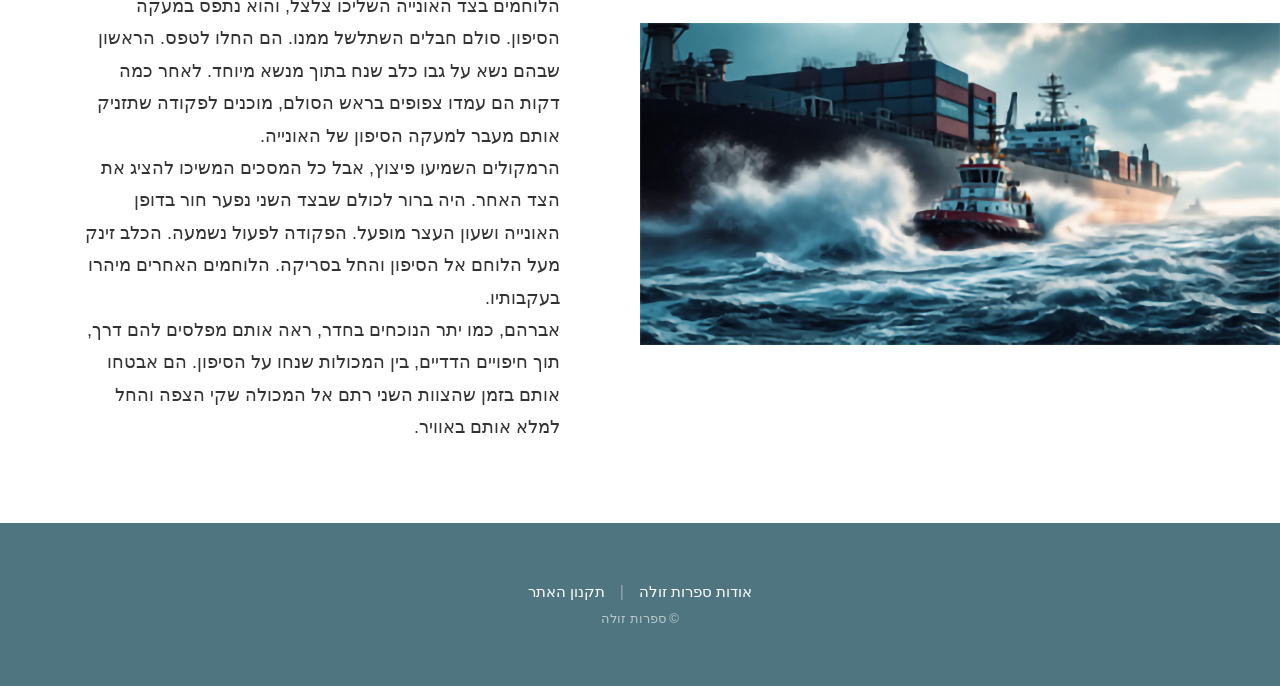
==== commit 4dfd41ea: "Cart working and about david nicer. Still need to fix the cart icons and content about david" ====
--- a/index.html
+++ b/index.html
@@ -29,8 +29,7 @@
     <div class="nav-left">
         <span class="secure-badge">
             🔒
-            <img src="images/visa.png" alt="Visa" class="payment-icon">
-            <img src="images/mastercard.png" alt="Mastercard" class="payment-icon">
+            <img src="images/credit_card.png" alt="Visa" class="payment-icon">
         </span>
         
         <div class="cart-area" onclick="toggleCart()" id="cart-area">
@@ -123,7 +122,9 @@
 <!-- FOOTER -->
 
 <footer class="footer">
-    <p>© ספרות זולה</p>
+    <script src="js/footer.js"></script>
+    <script src="js/cart_script.js"></script>
+
 </footer>
 
 <!-- CART DRAWER -->
@@ -156,82 +157,6 @@
         </div>
     </div>
 </div>
-
-<script>
-// Simple cart functionality
-var cart = [];
-
-function addToCart(name, price) {
-    cart.push({name: name, price: price});
-    updateCart();
-    showCheckoutPopup();
-}
-
-function removeFromCart(index) {
-    cart.splice(index, 1);
-    updateCart();
-}
-
-function updateCart() {
-    var cartItems = document.getElementById('cart-items');
-    var cartTotal = document.getElementById('cart-total');
-    var checkoutBtn = document.getElementById('checkout-btn');
-    var cartCount = document.getElementById('cart-count');
-    var cartArea = document.getElementById('cart-area');
-    
-    // Update cart count badge
-    cartCount.textContent = cart.length;
-    
-    // Add/remove has-items class for styling
-    if (cart.length > 0) {
-        cartArea.classList.add('has-items');
-    } else {
-        cartArea.classList.remove('has-items');
-    }
-    
-    if (cart.length === 0) {
-        cartItems.innerHTML = '<p class="cart-empty">הסל ריק</p>';
-        cartTotal.textContent = '₪0';
-        checkoutBtn.disabled = true;
-    } else {
-        var html = '';
-        var total = 0;
-        cart.forEach(function(item, index) {
-            total += item.price;
-            html += '<div class="cart-item">' +
-                    '<div class="cart-item-info">' +
-                    '<div class="cart-item-name">' + item.name + '</div>' +
-                    '<div class="cart-item-price">₪' + item.price + '</div>' +
-                    '</div>' +
-                    '<button class="cart-remove-btn" onclick="removeFromCart(' + index + ')">×</button>' +
-                    '</div>';
-        });
-        cartItems.innerHTML = html;
-        cartTotal.textContent = '₪' + total;
-        checkoutBtn.disabled = false;
-    }
-}
-
-function toggleCart() {
-    var drawer = document.getElementById('cart-drawer');
-    var overlay = document.getElementById('overlay');
-    drawer.classList.toggle('open');
-    overlay.style.display = drawer.classList.contains('open') ? 'block' : 'none';
-}
-
-function showCheckoutPopup() {
-    document.getElementById('checkout-popup').style.display = 'flex';
-}
-
-function hideCheckoutPopup() {
-    document.getElementById('checkout-popup').style.display = 'none';
-}
-
-function goToCheckout() {
-    hideCheckoutPopup();
-    toggleCart();
-}
-</script>
 
 <script>
 (function() {
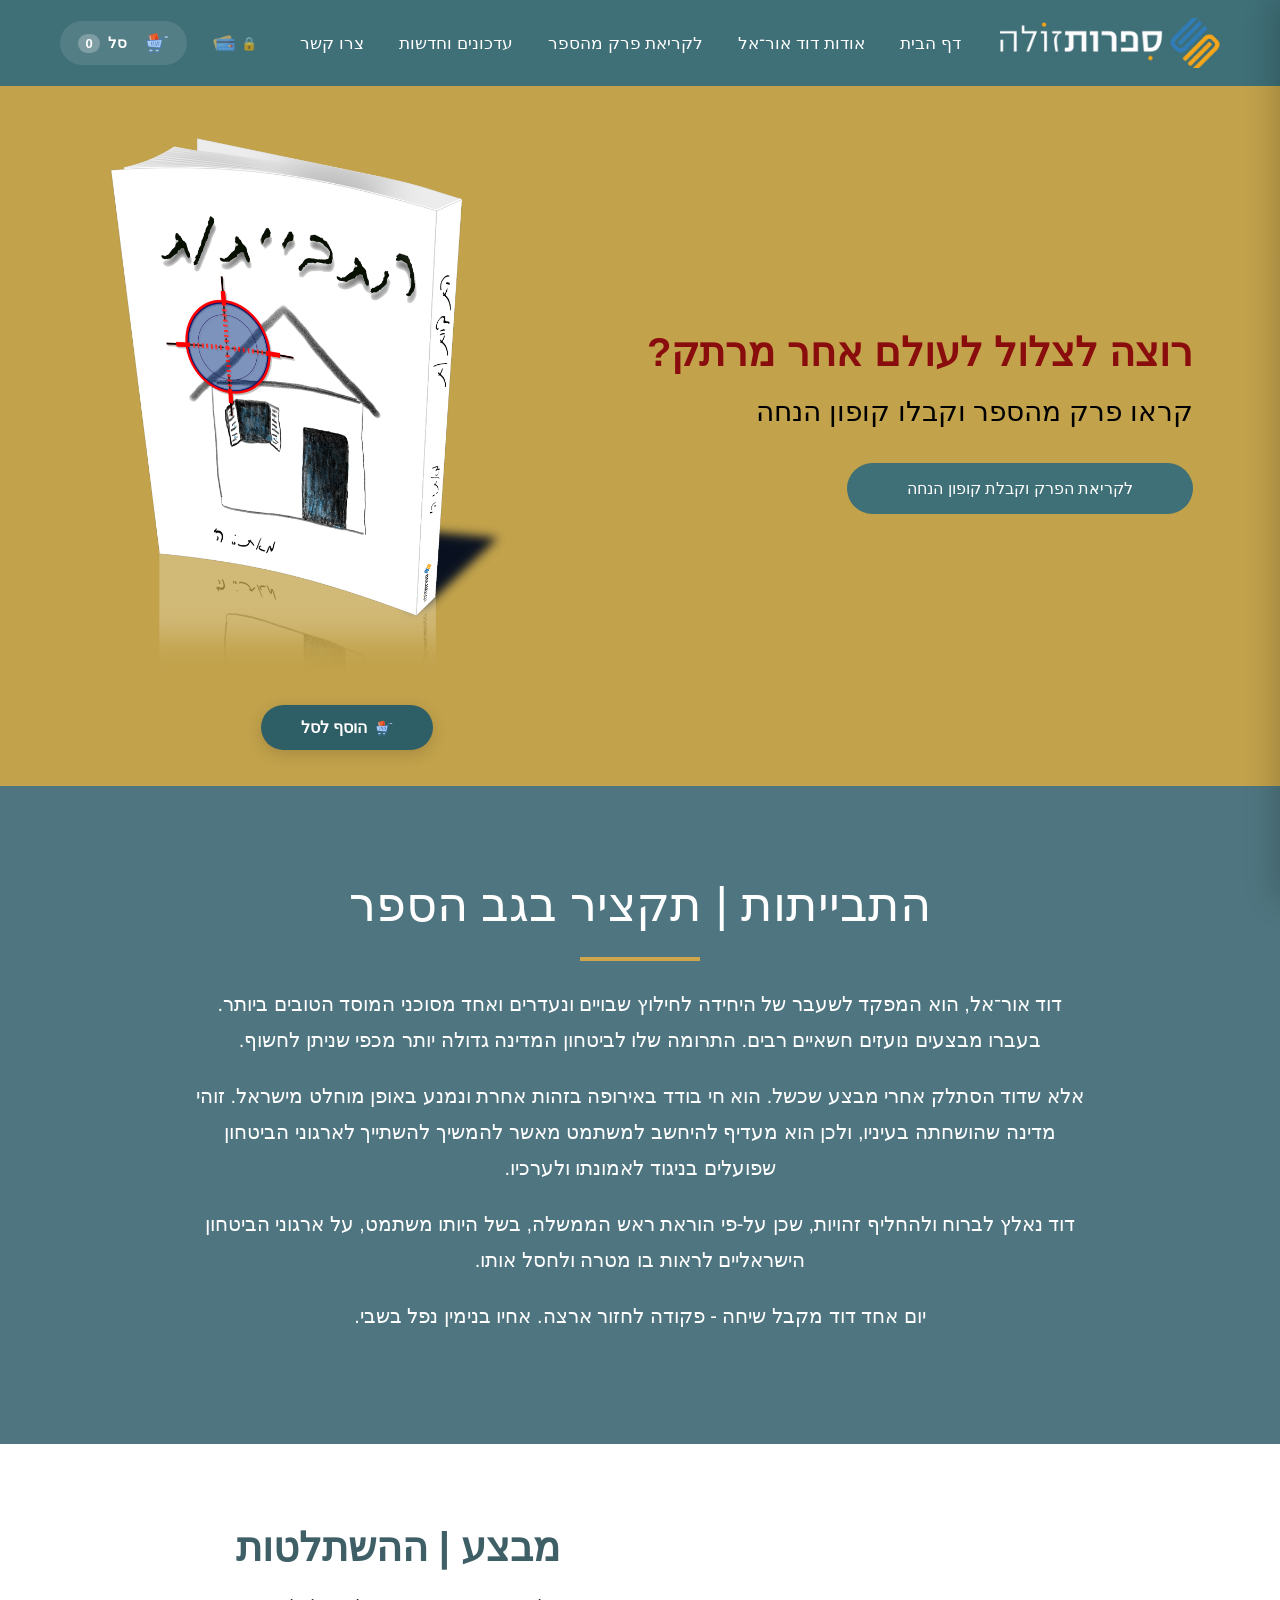
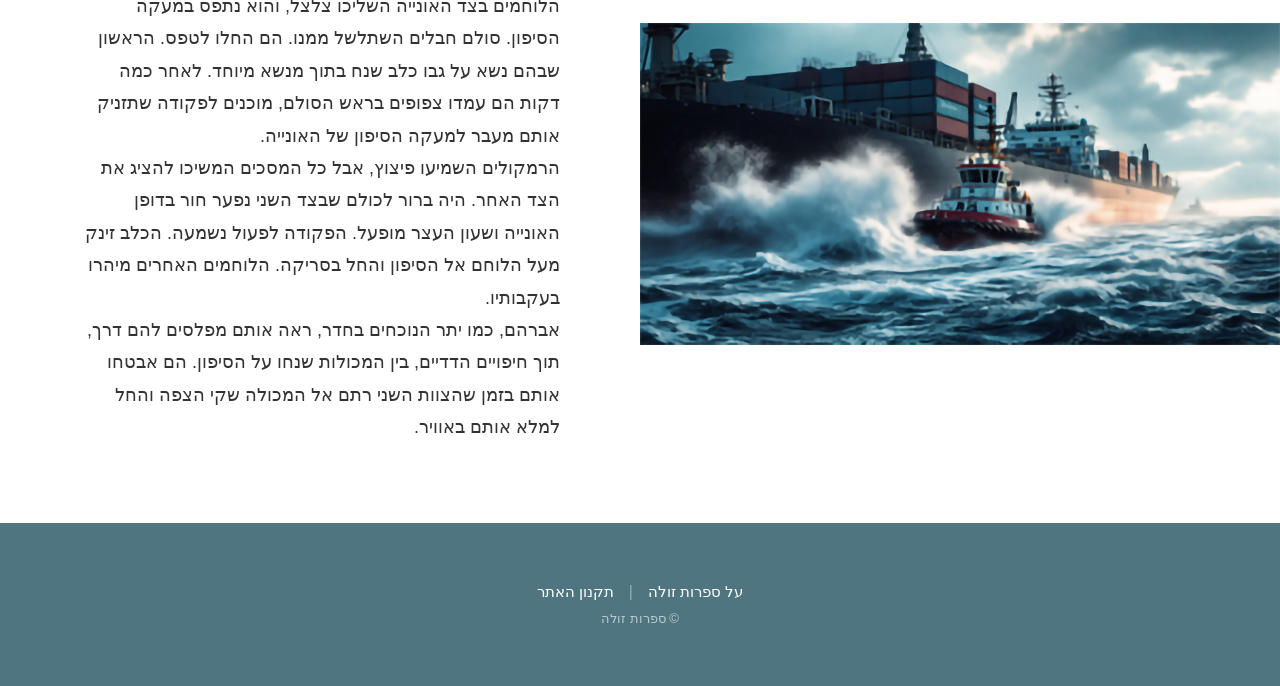
==== commit 8ec901b1: "מילים חדשות צפות מטכ״ל אלופים שבויים" ====
--- a/index.html
+++ b/index.html
@@ -160,7 +160,7 @@
 
 <script>
 (function() {
-    var words = ["מוסד", "מרגלים", "ריגול", "צה״ל", "מתח", "פטריוטיות", "מבצעים", "פוליטיקה", "שחיתות", "ישראל", "אהבות", "הרפתקאה", "שב״כ", "תחכום", "תחבולה", "עניין", "מסתורין", "סודות", "פעולה", "ריגוש", "שמחה", "פיתויים", "מוסד", "סודות", "מודיעין", "חשאי", "מבצעים", "גיבורים"];
+    var words = ["מוסד", "מרגלים", "ריגול", "פעולה", "צה״ל", "מתח", "פטריוטיות", "מבצעים", "פוליטיקה", "מטכ״ל", "שחיתות", "אלופים", "אהבות", "הרפתקאה", "שב״כ", "תחכום", "תחבולה", "עניין", "מסתורין", "סודות", "פעולה", "ריגוש", "שמחה", "פיתויים", "מוסד", "שבויים", "מודיעין", "חשאי", "מבצעים", "גיבורים"];
     var container = document.getElementById('floating-words');
     var wordElements = [];
     
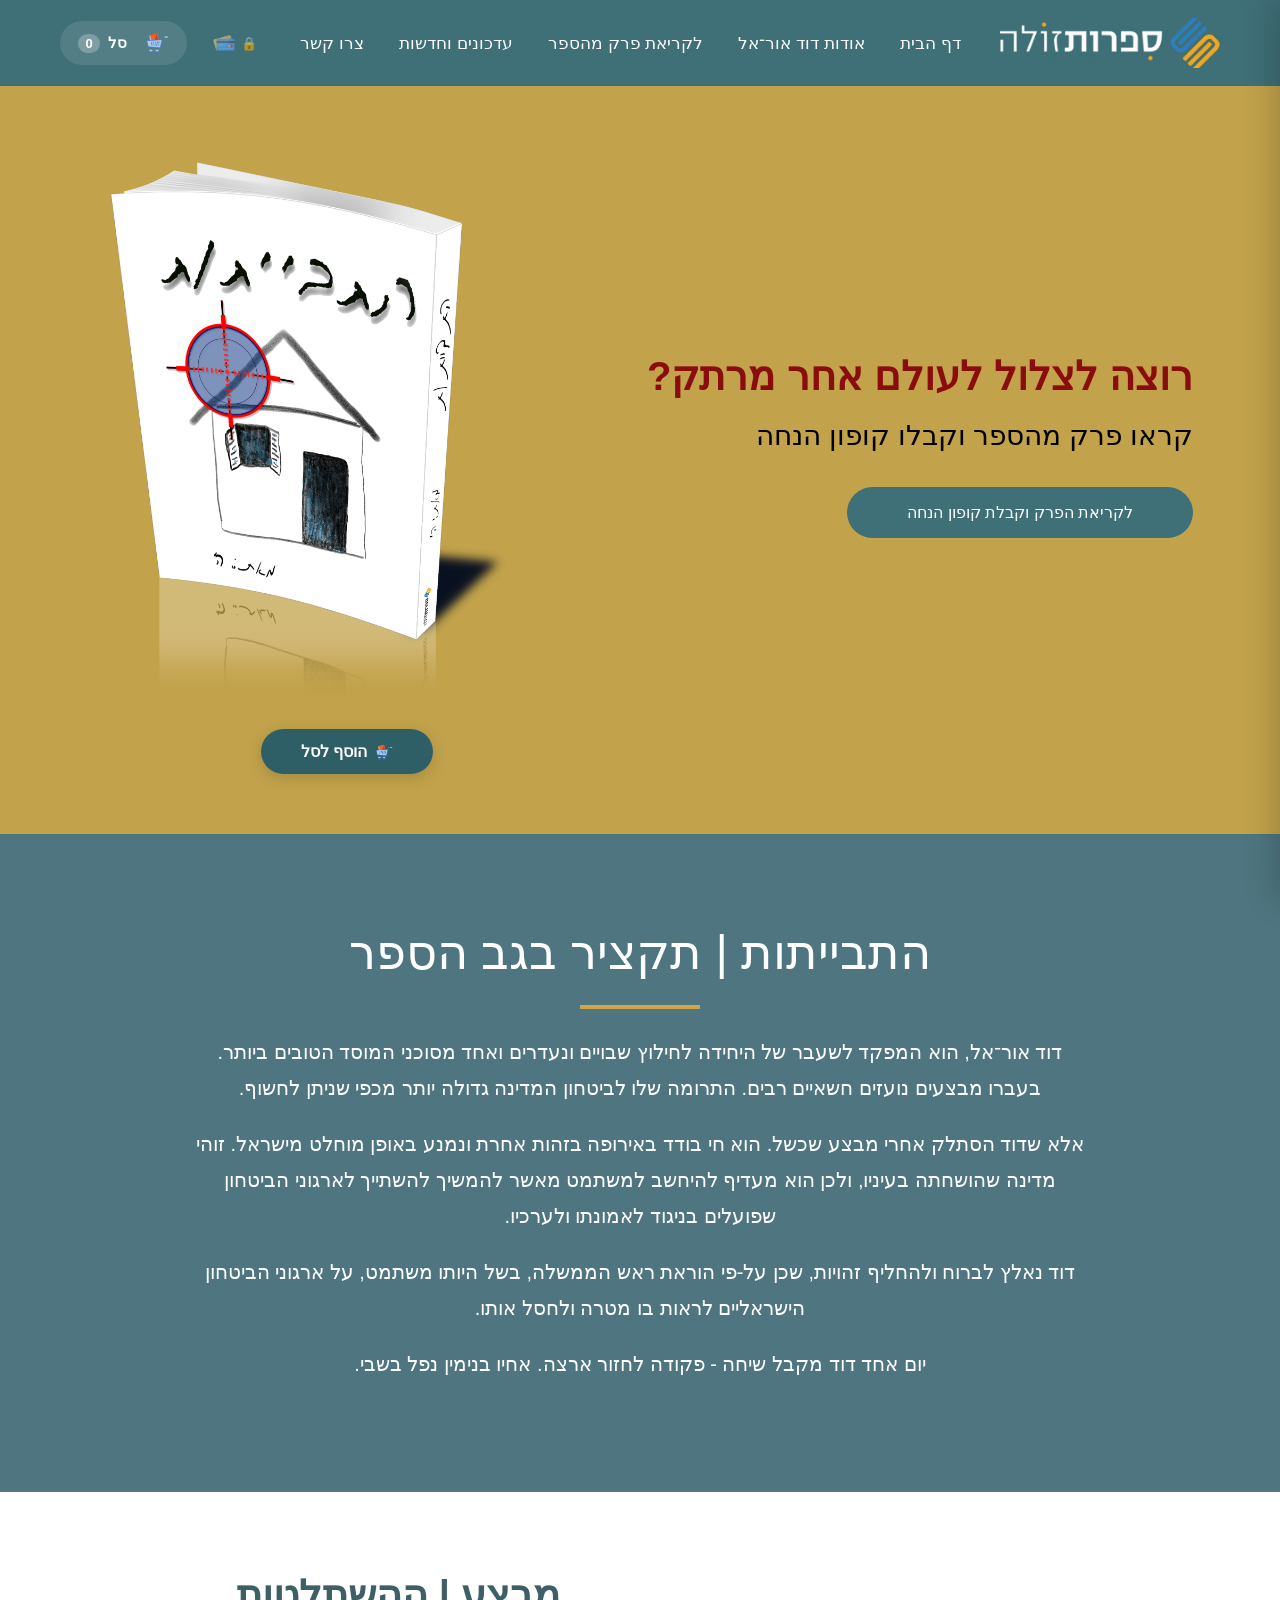
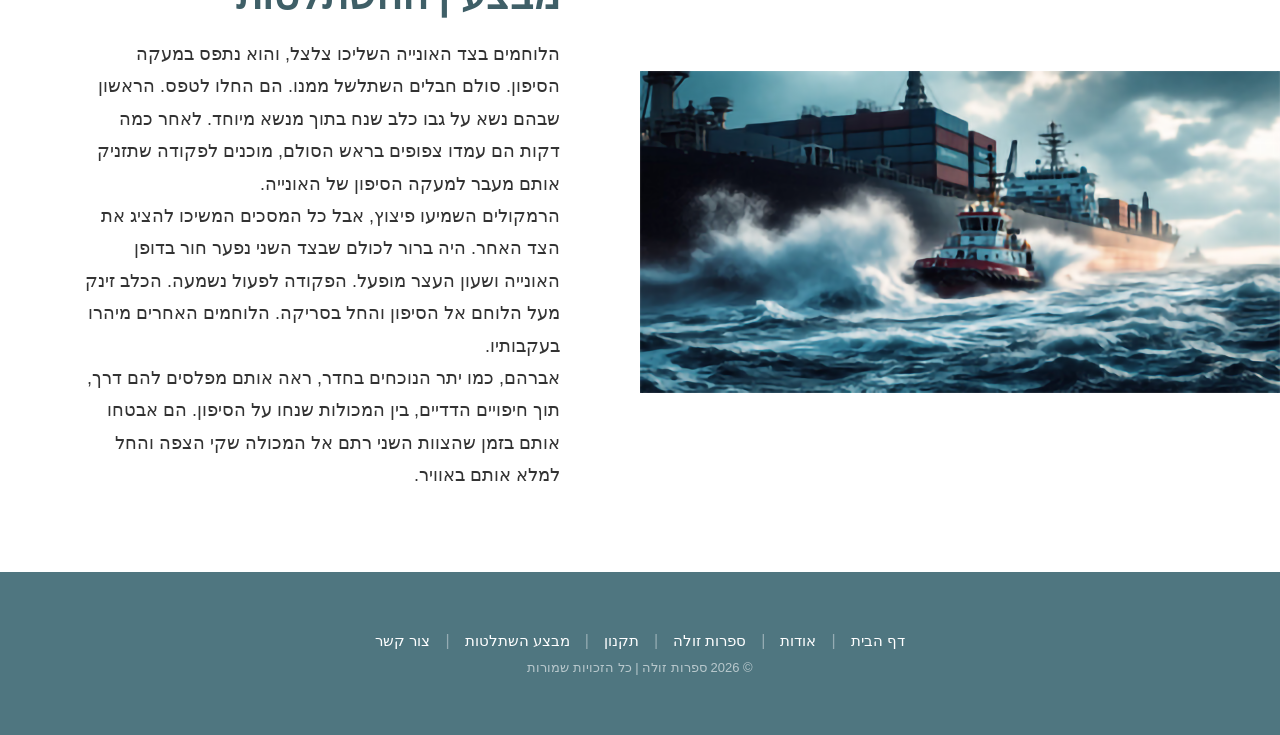
==== commit f3b2e7ec: "about design fixes" ====
--- a/index.html
+++ b/index.html
@@ -57,7 +57,7 @@
 
         <div class="book-side">
             <img class="book-img" src="images/bookcover-ready.png" alt="כריכת הספר התבייתות">
-            <button class="add-cart-btn" onclick="addToCart('התבייתות', 79)">
+            <button class="add-cart-btn" onclick="addToCartPopup('התבייתות', 87)">
                 <img src="images/cart.png" alt="סל" class="btn-cart-icon">
                 הוסף לסל
             </button>
@@ -150,7 +150,7 @@
         <div class="checkout-popup-icon">✅</div>
         <h2>הספר נוסף לסל!</h2>
         <p>הוספת את "התבייתות" לסל הקניות שלך.<br>לתשלום מאובטח — הזמינו עכשיו.</p>
-        <div class="checkout-popup-total">₪79</div>
+        <div class="checkout-popup-total" id="popup-total">₪0</div>
         <div class="checkout-popup-btns">
             <button class="checkout-btn" onclick="goToCheckout()">לתשלום</button>
             <button class="continue-btn" onclick="hideCheckoutPopup()">המשך קניות</button>
--- a/css/style.css
+++ b/css/style.css
@@ -1,3 +1,8 @@
+img {
+  max-width: 100%;
+  height: auto;
+  display: block;
+}
 /* ================= GLOBAL ================= */
 
 * {
@@ -12,45 +17,88 @@
   background: white;
 }
 
-/* ============= UNIFIED SITE HEADER ============ */
-.site-header {
-    background: #3f6f77;
-    display: flex;
-    justify-content: space-between;
-    align-items: center;
-    padding: 18px 60px;
-    color: white;
-}
-
-.header-container {
-    display: flex;
-    align-items: center;
-    justify-content: space-between;
-    width: 100%;
-    max-width: 1400px;
-    margin: 0 auto;
-}
-
-.site-header .logo img {
-    height: 50px;
-    width: auto;
-    display: block;
-}
-
-.main-menu {
-    display: flex;
-    gap: 30px;
-}
-
-.main-menu a {
-    color: white;
-    text-decoration: none;
-    font-size: 16px;
-    transition: 0.3s;
-}
-
-.main-menu a:hover {
-    color: #d7b84a;
+/* ============= UNIFIED NAVBAR WITH HAMBURGER ============ */
+.navbar {
+  background: #3f6f77;
+  display: flex;
+  justify-content: space-between;
+  align-items: center;
+  padding: 18px 60px;
+  color: white;
+  position: relative;
+}
+
+.navbar .logo {
+  font-size: 34px;
+  font-weight: 800;
+  z-index: 1002;
+}
+
+.navbar .logo img {
+  height: 50px;
+  width: auto;
+  display: block;
+}
+
+/* Hamburger Menu Button */
+.hamburger {
+  display: none;
+  flex-direction: column;
+  gap: 5px;
+  background: none;
+  border: none;
+  cursor: pointer;
+  padding: 8px;
+  z-index: 1002;
+}
+
+.hamburger span {
+  width: 28px;
+  height: 3px;
+  background: white;
+  border-radius: 3px;
+  transition: 0.3s;
+}
+
+.hamburger.active span:nth-child(1) {
+  transform: rotate(45deg) translate(8px, 8px);
+}
+
+.hamburger.active span:nth-child(2) {
+  opacity: 0;
+}
+
+.hamburger.active span:nth-child(3) {
+  transform: rotate(-45deg) translate(7px, -7px);
+}
+
+/* Desktop Menu */
+.nav-center {
+  display: flex;
+  gap: 35px;
+}
+
+.nav-center a {
+  color: white;
+  text-decoration: none;
+  font-size: 17px;
+  transition: 0.3s;
+}
+
+.nav-center a:hover {
+  color: #d7b84a;
+}
+
+.nav-left {
+  display: flex;
+  align-items: center;
+  gap: 15px;
+  z-index: 1002;
+}
+
+.nav-left img {
+  height: 24px;
+  margin-left: 10px;
 }
 
 /* ============= CART AREA ============ */
@@ -151,61 +199,13 @@
     opacity: 1;
 }
 
-/* ============= LEGACY navbar class (backward compat) */
-/* ===== navbar alias for .site-header (backward compat) ===== */
-.navbar {
-  background: #3f6f77;
-  display: flex;
-  justify-content: space-between;
-  align-items: center;
-  padding: 18px 60px;
-  color: white;
-}
-
-.navbar .logo {
-  font-size: 34px;
-  font-weight: 800;
-}
-
-.navbar .logo img {
-  height: 50px;
-  width: auto;
-  display: block;
-}
-
-.navbar .nav-center {
-  display: flex;
-  gap: 35px;
-}
-
-.navbar .nav-center a {
-  color: white;
-  text-decoration: none;
-  font-size: 17px;
-  transition: 0.3s;
-}
-
-.navbar .nav-center a:hover {
-  color: #d7b84a;
-}
-
-.navbar .nav-left {
-  display: flex;
-  align-items: center;
-  gap: 15px;
-}
-
-.navbar .nav-left img {
-  height: 24px;
-  margin-left: 10px;
-}
-
 /* ================= HERO (HOMEPAGE) ================= */
 
 .hero {
   position: relative;
   background: #c2a24c;
-  height: 700px;
+  min-height: 700px;
+  padding: 60px 0;
   display: flex;
   align-items: center;
   justify-content: center;
@@ -291,6 +291,12 @@
   font-size: 16px;
   margin-bottom: 30px;
   cursor: pointer;
+  transition: 0.3s;
+}
+
+.cta-btn:hover {
+  background: #2d535c;
+  transform: translateY(-2px);
 }
 
 .price-area {
@@ -416,13 +422,6 @@
   background: #f9f9f9;
 }
 
-.total-row {
-  font-size: 20px;
-  font-weight: 700;
-  margin-bottom: 15px;
-  color: #3f6f77;
-}
-
 .checkout-btn {
   width: 100%;
   background: #3f6f77;
@@ -447,25 +446,7 @@
   z-index: 1000;
 }
 
-/* ================= RESPONSIVE ================= */
-
-@media (max-width: 1000px) {
-  .hero-content {
-    flex-direction: column;
-    text-align: center;
-  }
-
-  .book-img {
-    width: 220px;
-  }
-
-  .hero {
-    height: auto;
-    padding: 60px 0;
-  }
-}
-
-
+/* ================= CHECKOUT POPUP ================= */
 
 .checkout-popup {
     display: none;
@@ -475,6 +456,7 @@
     z-index: 9999;
     align-items: center;
     justify-content: center;
+    padding: 20px;
 }
 
 .checkout-popup-inner {
@@ -727,55 +709,13 @@
     margin-top: 5px;
 }
 
-/* ===== SITE HEADER (matches index navbar) ===== */
-
-.site-header {
-    background: #3f6f77;
-    display: flex;
-    justify-content: space-between;
-    align-items: center;
-    padding: 18px 60px;
-    color: white;
-}
-
-.header-container {
-    display: flex;
-    align-items: center;
-    justify-content: space-between;
-    width: 100%;
-    max-width: 1400px;
-    margin: 0 auto;
-}
-
-.site-header .logo img {
-    height: 50px;
-    width: auto;
-    display: block;
-}
-
-.main-menu {
-    display: flex;
-    gap: 30px;
-}
-
-.main-menu a {
-    color: white;
-    text-decoration: none;
-    font-size: 16px;
-    transition: 0.3s;
-}
-
-.main-menu a:hover {
-    color: #d7b84a;
-}
-
-/* ===== SITE FOOTER (matches index footer) ===== */
+/* ===== SITE FOOTER ===== */
 
 .site-footer {
     background: #4f7680;
     color: white;
     text-align: center;
-    padding: 30px;
+    padding: 30px 20px;
     direction: rtl;
 }
 
@@ -790,6 +730,8 @@
     display: flex;
     gap: 15px;
     align-items: center;
+    flex-wrap: wrap;
+    justify-content: center;
 }
 
 .footer-links a {
@@ -812,22 +754,277 @@
     color: rgba(255,255,255,0.6);
 }
 
-/* Chapter responsive */
-
-@media (max-width: 768px) {
-  .site-header {
-      padding: 14px 20px;
-      flex-direction: column;
-      gap: 10px;
-  }
-
-  .main-menu {
-      gap: 15px;
-      flex-wrap: wrap;
-      justify-content: center;
-  }
-
-  .main-menu a {
-      font-size: 14px;
-  }
-}+/* ================= SUMMARY SECTION ================= */
+.summary {
+    background: #4f7680;
+    color: white;
+    padding: 90px 20px;
+    text-align: center;
+}
+
+.summary h2 {
+    font-size: 48px;
+    font-weight: 300;
+}
+
+.gold-line {
+    width: 120px;
+    height: 4px;
+    background: #d1a64a;
+    margin: 25px auto;
+}
+
+.summary p {
+    max-width: 900px;
+    margin: 20px auto;
+    font-size: 20px;
+    line-height: 1.8;
+}
+
+/* ================= SECOND SECTION ================= */
+.section-two {
+    display: flex;
+    align-items: center;
+}
+
+.section-two img {
+    width: 50%;
+    display: block;
+}
+
+.section-two .text {
+    width: 50%;
+    padding: 80px;
+}
+
+.section-two h2 {
+    font-size: 40px;
+    color: #3f5f67;
+    margin-bottom: 20px;
+}
+
+.section-two .text p {
+    font-size: 18px;
+    line-height: 1.8;
+    color: #333;
+}
+
+/* ================= FOOTER ================= */
+.footer {
+    background: #4f7680;
+    color: white;
+    text-align: center;
+    padding: 30px;
+}
+
+/* ================= MOBILE RESPONSIVE ================= */
+
+@media (max-width: 1100px) {
+  .hero-content {
+    flex-direction: column;
+    text-align: center;
+    gap: 30px;
+  }
+
+  .text-side {
+    text-align: center;
+    max-width: 100%;
+  }
+
+  .book-img {
+    width: 320px;
+  }
+
+  .hero {
+    height: auto;
+    padding: 60px 20px;
+  }
+
+  .headline {
+    font-size: 32px;
+  }
+
+  .subheadline {
+    font-size: 22px;
+  }
+}
+
+@media (max-width: 900px) {
+  /* Show hamburger, hide desktop menu */
+  .hamburger {
+    display: flex;
+  }
+
+  .navbar {
+    padding: 15px 20px;
+  }
+
+  .navbar .logo img {
+    height: 40px;
+  }
+
+  /* Mobile menu overlay */
+  .nav-center {
+    position: fixed;
+    top: 0;
+    right: -100%;
+    width: 280px;
+    height: 100vh;
+    background: #3f6f77;
+    flex-direction: column;
+    gap: 0;
+    padding-top: 80px;
+    transition: 0.3s;
+    z-index: 1001;
+    box-shadow: -5px 0 20px rgba(0,0,0,0.3);
+  }
+
+  .nav-center.active {
+    right: 0;
+  }
+
+  .nav-center a {
+    padding: 18px 30px;
+    width: 100%;
+    text-align: right;
+    border-bottom: 1px solid rgba(255,255,255,0.1);
+    font-size: 16px;
+  }
+
+  .nav-center a:hover {
+    background: rgba(255,255,255,0.1);
+  }
+
+  /* Section two */
+  .section-two {
+    flex-direction: column;
+  }
+
+  .section-two img,
+  .section-two .text {
+    width: 100%;
+  }
+
+  .section-two .text {
+    padding: 40px 20px;
+  }
+
+  .section-two h2 {
+    font-size: 32px;
+  }
+
+  .section-two .text p {
+    font-size: 16px;
+  }
+
+  /* Summary */
+  .summary {
+    padding: 60px 20px;
+  }
+
+  .summary h2 {
+    font-size: 32px;
+  }
+
+  .summary p {
+    font-size: 17px;
+  }
+
+  /* Cart drawer */
+  .cart-drawer {
+    width: 100%;
+    max-width: 380px;
+  }
+
+  /* Checkout popup */
+  .checkout-popup-inner {
+    padding: 30px 20px;
+  }
+
+  .checkout-popup h2 {
+    font-size: 22px;
+  }
+
+  /* Footer */
+  .footer-links {
+    font-size: 14px;
+  }
+
+  .footer-links .footer-sep {
+    display: none;
+  }
+
+  .footer-links a {
+    font-size: 13px;
+  }
+}
+
+@media (max-width: 600px) {
+  .book-img {
+    width: 240px;
+  }
+
+  .headline {
+    font-size: 26px;
+  }
+
+  .subheadline {
+    font-size: 18px;
+  }
+
+  .cta-btn {
+    padding: 14px 40px;
+    font-size: 15px;
+  }
+
+  .add-cart-btn {
+    padding: 12px 30px;
+    font-size: 15px;
+  }
+
+  /* Hide secure badge on very small screens */
+  .secure-badge {
+    display: none;
+  }
+
+  .cart-label {
+    font-size: 14px;
+  }
+
+  /* Checkout popup buttons stack */
+  .checkout-popup-btns {
+    flex-direction: column;
+    width: 100%;
+  }
+
+  .checkout-popup .checkout-btn,
+  .checkout-popup .continue-btn {
+    width: 100%;
+  }
+
+  .summary h2 {
+    font-size: 26px;
+  }
+
+  .summary p {
+    font-size: 16px;
+  }
+
+  .section-two h2 {
+    font-size: 26px;
+  }
+
+  .section-two .text {
+    padding: 30px 15px;
+  }
+
+  /* Mobile menu width */
+  .nav-center {
+    width: 100%;
+    max-width: 300px;
+  }
+
+  .navbar .logo img {
+    height: 36px;
+  }
+}
--- a/css/index.css
+++ b/css/index.css
@@ -102,3 +102,86 @@
     text-align: center;
     padding: 30px;
 }
+
+/* ================= MOBILE RESPONSIVE ================= */
+
+@media (max-width: 900px) {
+    /* Keep floating words but optimize for mobile */
+    #floating-words {
+        /* Reduce opacity slightly on mobile for less distraction */
+        opacity: 0.7;
+    }
+
+    /* Summary section */
+    .summary {
+        padding: 60px 20px;
+    }
+
+    .summary h2 {
+        font-size: 32px;
+    }
+
+    .summary p {
+        font-size: 17px;
+    }
+
+    /* Section two - stack vertically */
+    .section-two {
+        flex-direction: column;
+    }
+
+    .section-two img,
+    .section-two .text {
+        width: 100%;
+    }
+
+    .section-two .text {
+        padding: 40px 30px;
+    }
+
+    .section-two h2 {
+        font-size: 32px;
+    }
+
+    .section-two .text p {
+        font-size: 16px;
+    }
+}
+
+@media (max-width: 600px) {
+    /* Further optimize floating words for small screens */
+    #floating-words {
+        opacity: 0.5; /* More subtle on small screens */
+    }
+    
+    .summary {
+        padding: 50px 15px;
+    }
+
+    .summary h2 {
+        font-size: 26px;
+    }
+
+    .summary p {
+        font-size: 16px;
+        line-height: 1.7;
+    }
+
+    .gold-line {
+        width: 80px;
+        height: 3px;
+        margin: 20px auto;
+    }
+
+    .section-two h2 {
+        font-size: 26px;
+    }
+
+    .section-two .text {
+        padding: 30px 20px;
+    }
+
+    .section-two .text p {
+        font-size: 15px;
+    }
+}
